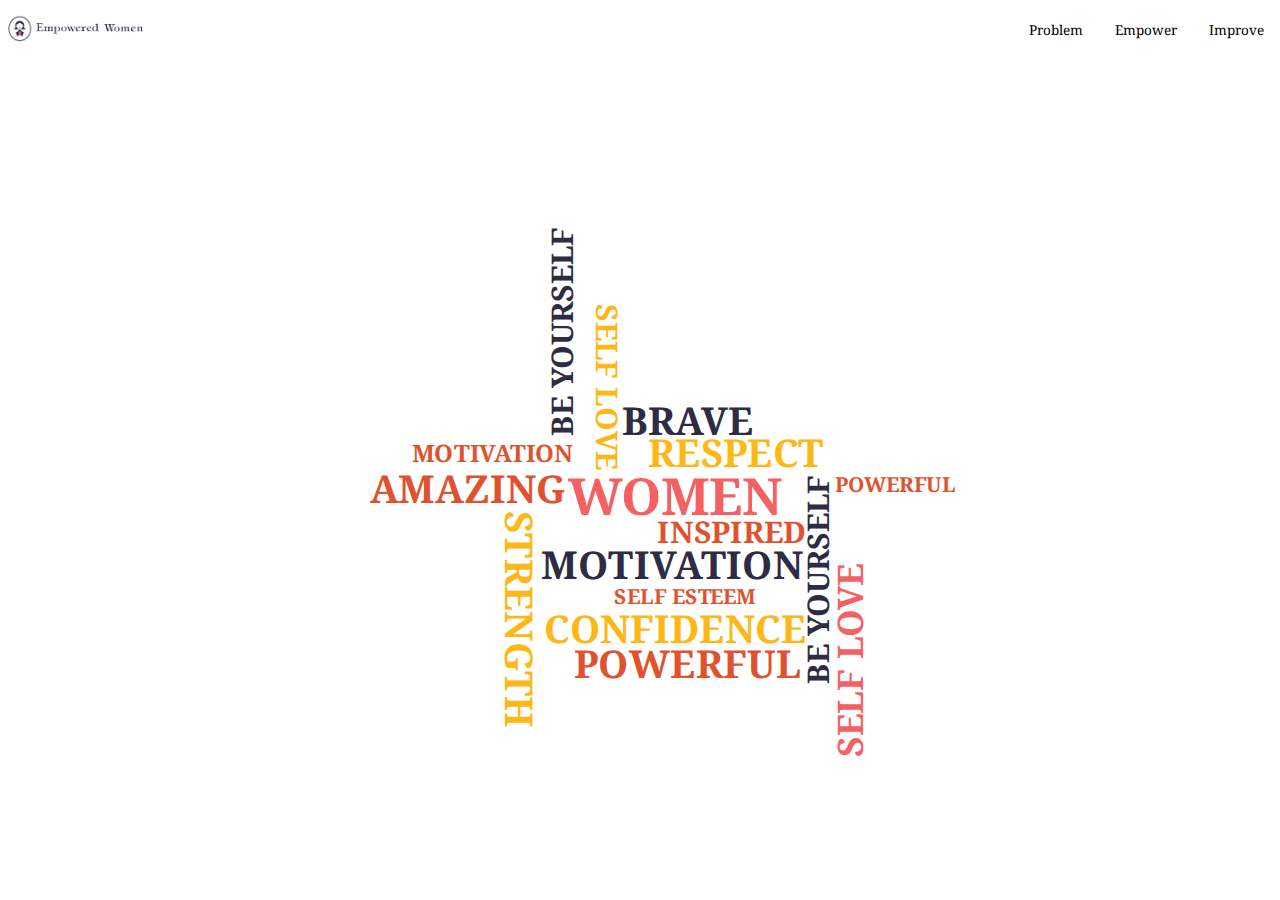
==== index.html @ b98307aa "Update btn Twt" ====
<!doctype html>
<html lang="en">

<head>
  <!-- Required meta tags -->
  <meta charset="utf-8">
  <meta name="viewport" content="width=device-width, initial-scale=1">

  <!-- Font -->
  <link rel="preconnect" href="https://fonts.googleapis.com">
  <link rel="preconnect" href="https://fonts.gstatic.com" crossorigin>
  <link href="https://fonts.googleapis.com/css2?family=Mitr&display=swap" rel="stylesheet">

  <!-- Link CSS -->
  <link rel="stylesheet" href="main-css/styles.css">

  <!-- Link Animate -->
  <link rel="stylesheet" href="https://cdnjs.cloudflare.com/ajax/libs/animate.css/4.1.1/animate.min.css">

  <!-- Link Font Awesome -->
  <link rel="stylesheet" href="path/to/font-awesome/css/font-awesome.min.css">
  <link rel="stylesheet" href="https://use.fontawesome.com/releases/v5.6.3/css/all.css" integrity="sha384-UHRtZLI+pbxtHCWp1t77Bi1L4ZtiqrqD80Kn4Z8NTSRyMA2Fd33n5dQ8lWUE00s/" crossorigin="anonymous">

  <!-- Icon -->
  <link rel="icon" href="/img/logo/logo.png">

  <!-- Tittle -->
  <title>Empower Women</title>
</head>
<body>
  <!--<div id="output">scrollTop: 0</div>-->
  <div id="scroller" class="scrollY">
    <header>
      <div id="header">
        <div class="logo">
          <a href="#!"><img src="img/logo/long-logo.png" style="width: 12vw; cursor: pointer;"></a>
        </div>
        <div class="menu">
          <a href="#!"><p>Problem</p></a>
          <a href="#!"><p>Empower</p></a>
          <a href="#!"><p>Improve</p></a>
        </div>
      </div>
    </header>
    <section class="home">
      <div class="fullscreen flex-center-parent">
        <div class="container flex-center-parent text-focus-in ">
          <h3 class="fade-in" id="INSPIRED">INSPIRED</h3>
          <h3 class="fade-in" id="SELFLOVE">SELF  LOVE</h3>
          <h2 class="fade-in" id="BRAVE">BRAVE</h2>
          <h2 class="fade-in" id="CONFIDENCE">CONFIDENCE</h2>
          <h2 class="fade-in" id="POWERFUL">POWERFUL</h2>
          <h2 class="fade-in" id="RESPECT">RESPECT</h2>
          <h1 class="fade-in" id="WOMEN">WOMEN</h1>
          <h2 class="fade-in"id="STRENGTH">STRENGTH</h2>
          <h2 class="fade-in"id="AMAZING">AMAZING</h2>
          <h3 class="fade-in" id="SELFESTEEM">SELF ESTEEM</h3>
          <h2 class="fade-in" id="MOTIVATION">MOTIVATION</h2>
          <h3 class="fade-in" id="BEYOURSELF">BE YOURSELF</h3>
          <h3  class="fade-in" id="MOTIVATION2">MOTIVATION</h3>
          <h3 class="fade-in" id="BEYOURSELF2">BE YOURSELF</h3>
          <h2 class="fade-in" id="POWERFUL2">POWERFUL</h2>
          <h3 class="fade-in" id="SELFLOVE2">SELF  LOVE</h3>
    
        </div>
      </div>

    </section>
    <section class="page-0">
      <div>
        <img src="img/logo/font.png" style="width: 40vh; margin: 0 0 0rem;">
        <div class="artwork" data-image="logo" style="width: 40vh; margin:2.5vh 0 0 0rem;"></div>
      </div>
      <p style="margin:2.5vh 0 0 0rem;"><code>Empowered woman</code> คือ ผู้หญิงที่สามารถยืนหยัดด้วยตัวเอง<br>
        ไม่เกรงกลัวต่ออะไร มั่นใจ และ<br>
        ขับเคลื่อนชีวิตของตัวเองด้วยเป้าหมาย<br>
        โดยที่ไม่ต้องมีคนมาบอกว่าต้องทำอะไร<br>
        <br>
        แต่ก่อนที่จะเป็น <code>Empowered woman</code> ได้<br>
        เราต้องเจอกับอะไรบ้าง
      </p>
    </section>
    <section class="page-1">
      <div class="artwork" data-image="page-1"></div>
    </section>
    <section class="page-2">
      เธอเคยเหนื่อยกับที่ทำงานบ้างไหม
      <div class="container flex-center-parent">
        <div id="paper1" class="paper paper-1">
          <img src="/img/paper gif/paper-01.png"    style="width: 10vw">
        </div>
        <div id="paper2" class="paper paper-2">
          <img src="/img/paper gif/paper-02.png"    style="width: 10vw">
        </div>
        <div id="paper3" class="paper paper-3">
          <img src="/img/paper gif/paper-03.png"    style="width: 10vw">
        </div>
        <div id="paper4" class="paper paper-4">
          <img src="/img/paper gif/paper-04.png"    style="width: 10vw">
        </div>
        <div id="paper5" class="paper paper-5">
          <img src="/img/paper gif/paper-05.png"    style="width: 10vw">
        </div>
        <div id="paper6" class="paper paper-6">
          <img src="/img/paper gif/paper-06.png"    style="width: 10vw">
        </div>
      </div>
    </section>
    <section class="page-3">
      เธอเคยเป็นผู้นำในที่ทำงานบ้างหรือเปล่า
      <div class="container flex-center-parent">
        <div id="paper7" class="paper paper-7">
          <img src="/img/paper gif/paper-07.png"    style="width: 10vw">
        </div>
        <div id="paper8" class="paper paper-8">
          <img src="/img/paper gif/paper-08.png"    style="width: 10vw">
        </div>
        <div id="paper9" class="paper paper-9">
          <img src="/img/paper gif/paper-09.png"    style="width: 10vw">
        </div>
        <div id="paper10" class="paper paper-10">
          <img src="/img/paper gif/paper-10.png"    style="width: 10vw">
        </div>
      </div>
    </section>
    <section class="page-4">
      <div class="artwork" data-image="page-4"></div>
    </section>
    <section class="page-5">
      ทำไมถึงมีผู้หญิงเพียงส่วนน้อยที่ได้เป็นหัวหน้างาน
    </section>
    <section class="page-6">
      ลองมาดูข้อมูลเหล่านี้สิ
    </section>
    <section class="page-7">
      <p>อัตราการมีส่วนร่วมในกำลังแรงงาน<br>ตั่งแต่ พ.ศ. 2559-2563</p>
      <div class="wrapper">
        <div class="chart-wrapper">
          <canvas id="chartBar" style="height: 50vh; width: 100vw; padding: 0 5vh"></canvas>
        </div>
      </div>
      <p class="description">
        เมื่อก่อนผู้หญิงไม่ค่อยมีพื้นที่ในการทำงานในองค์กรใหญ่ๆแต่ในปัจจุบันบริษัทต่างๆมองเห็นความสามารถ
        ในการทํางานของผู้หญิงมากขึ้นมีการส่งเสริมและให้โอกาสการทํางาน แต่เมื่อดูจากอัตราการจ้างงานแล้ว
        จะเห็นได้ว่าแนวโน้มยังคงไม่เปลี่ยนแปลงจากปีที่ผ่าน ๆ มาอีกทั้งผู้หญิงยังคงมีอัตราการจ้างงาน
        ที่ต่ำกว่าผู้ชายเหมือนเดิม
      </p>
      
    </section>
    <section class="page-8">
      <p>เปอร์เซนต์อาชีพการทำงานของสตรีไทยตั้งแต่ พ.ศ. 2559-2563</p>

      <div class="flexbox-1">
        <div class="flex-item">
          <div class="circle1"></div>
          <p>เพศชาย</p>
        </div>
        <div class="flex-item">
          <div class="circle2"></div>
          <p>เพศหญิง</p>
        </div>
      </div>
      <div class="flexbox-2">
        <div class="item-body">
          <div class="content">
            <img src="/img/page-8/wrench.png" class="content1">
            <img src="/img/page-8/screw.png" class="content2">
            <p style="text-align: center; font-size: 1.5vh;">ช่างฝีมือและผู้ปฏิบัติงานที่เกี่ยวข้อง</p>
          </div>
        </div>

        <div class="item-body">
          <div class="content">
            <img src="/img/page-8/shovel2.png" class="content1">
            <img src="/img/page-8/shovel.png" class="content2">
            <p style="text-align: center; font-size: 1.5vh;">ผู้ปฏิบัติงานที่มีฝีมือในด้านเกษตรและการประมง</p>
          </div>
        </div>

        <div class="item-body">
          <div class="content">
            <img src="/img/page-8/scales.png" class="scales">
            <p style="text-align: center; font-size: 1.5vh;">ผู้บัญญัติกฎหมาย ข้าราชการอาวุโส</p>
          </div>
        </div>

      </div>

      <p class="description">
        สำหรับอาชีพของผู้หญิงที่ทํางานปี 2563 พบว่า ส่วนใหญ่ประกอบอาชีพเกษตรกรรอง
        ลงมาเป็นพนักงานบริการและผู้จําหน่ายสินค้าในขณะที่อาชีพที่ผู้ชายทํามากกว่าผู้หญิง
        คือ ช่างฝีมือ ผู้ควบคุมเครื่องจักร ผู้บัญญัติกฎหมาย และข้าราชการ
      </p>


    </section>
    <section class="page-9">
      <p>เปอร์เซ็นค์ปัญหาการทำงานของสตรีที่ทำงาน ตั่งแต่ พ.ศ. 2559-2563</p>
      <div class="flex-page-9">
        <div class="wrapper">
          <div class="chart-wrapper">
            <canvas id="chartDoughnut"></canvas>
          </div>
        </div>
        <div>
          <div class="flex-row">
            <div class="flex-row-logo-page-9">
              <div class="flex-logo-page-9">
                <img src="/img/page-9/logo-1.png">
                <p>
                  ค่าตอบแทน<br>
                  <b>58.1%</b>
                </p>
              </div>
              <div class="flex-logo-page-9">
                <img src="/img/page-9/logo-2-2.png">
                <p>
                  งานขาดต่อเนื่อง<br>
                  <b>14.8%</b>
                </p>
              </div>
              <div class="flex-logo-page-9">
                <img src="/img/page-9/logo-3-2.png">
                <p>
                  งานหนัก<br>
                  <b>11.5%</b>
                </p>
              </div>
              <div class="flex-logo-page-9">
                <img src="/img/page-9/logo-4.png">
                <p>
                  ไม่มีสวัสดิการ<br>
                  <b>9%</b>
                </p>
              </div>
            </div>
            <div class="flex-row-logo-page-9">
              <div class="flex-logo-page-9">
                <img src="/img/page-9/logo-5.png">
                <p>
                  ทำงานไม่ตรงเวลา<br>
                  <b>2.8%</b>
                </p>
              </div>
              <div class="flex-logo-page-9">
                <img src="/img/page-9/logo-6.png">
                <p>
                  ไม่มีวันหยุด<br>
                  <b>1.4%</b>
                </p>
              </div>
              <div class="flex-logo-page-9">
                <img src="/img/page-9/logo-7.png">
                <p>
                  ชั่วโมงทำงาน<br>เยอะเกินไป<br>
                  <b>1.4%</b>
                </p>
              </div>
              <div class="flex-logo-page-9">
                <img src="/img/page-9/logo-8.png">
                <p>
                  ลาพักผ่อน<br>ไม่ได้<br>
                  <b>1%</b>
                </p>
              </div>
            </div>
          </div>
          <p class="description"><br>
            อีกทั้งผู้หญิงยังพบเจอปัญหาจากการทํางานเกี่ยวกับค่าจ้างงาน เช่น ค่าจ้างไม่เหมาะสม ได้รับค่าจ้างล่าช้า
            ได้รับค่าจ้างไม่เต็มจํานวนที่ตกลงกันไว้ ไม่ได้รับค่าจ้าง ไม่มีอํานาจต่อรอง ค่าจ้างหรือถูกโกงค่าจ้าง เป็นต้น
          </p>
        </div>
      </div>
    </section>

    <section class="page-10">
      <!--<p class="twitterheader">คำบ่นจากชาวทวิต</p>-->
    <div class="twitter-wrapper">
      <div class="twitter">
        <p><i class="fas fa-long-arrow-alt-left"></i>ทวีต</p>
        <div class="headline"><hr></div>
        <div class="profile">
          <div class="imgprofile" data-profile="1"></div>
          <div class="user">
            <p>Working woman 1</p>
            <p>@Working woman 1</p>
          </div>
        </div>
        <p class="status">
          ข่าวหลุดว่าเดือนหน้าใครมาทำงานสายโดนปรับเงิน....ร้านเปิด 09.00 กูมา 08.50
          เขาบอกกูมาสายแต่นึกย้อนไปร้านปิด19.30น.แต่บางครั้งติดลูกค้า ติดหัวหน้าติดเมาส์
          กับเพื่อนเลยเถิดไปจน21.00ทั้งที่ทุกคนรอกลับบ้านใครเป็นคนเอาเปรียบกันในที่ทำงาน
          แล้วใครควรได้เงินควรโดนหักเงิน
        </p>
      </div>
    </div>

    <div class="twitter-wrapper">
      <div class="twitter">
        <p><i class="fas fa-long-arrow-alt-left"></i>ทวีต</p>
        <div class="headline"><hr></div>
        <div class="profile">
          <div class="imgprofile" data-profile="2"></div>
          <div class="user">
            <p>Working woman 2</p>
            <p>@Working woman 2</p>
          </div>
        </div>
        <p class="status">
          ทำงานมา5ปีแล้ว ย้อนกลับไปวันแรกที่เพิ่งจบ ไม่มีปากมีเสียงในที่ทำงาน ยอมโดนเอาเปรียบ
          จนมาตอนนี้กลายเป็นคนไม่ยอมคน ไม่ยอผมโดนเอาเปรียบ โลกความจริงมันโหดร้ายจนต้องสู้ 
        </p>
        
        <button id="open1" class="open">
          อ่านรายละเอียดเพิ่มเติม <i class="fas fa-chevron-right"></i>
        </button>

        <div class="modal-container" id="modal_container1">
          <div class="modal">
            <button id="close1" class="close">
              X
            </button>
              <p>
                ปิตาธิปไตย หรือระบบชายเป็นใหญ่ซึ่งเพศชายเป็นผู้กุมอำนาจหลัก  ปรากฎและฝังรากลึกในสังคมไทย  <br>
                ไม่ว่าจะสถาบันครอบครัว สถาบันการศึกษา องค์กรทางสังคม กฏหมาย จนกลายเป็นสิ่งปกติ <br>
                และเป็นความเคยชินที่ เพศหญิงถูกเอาเปรียบและกดขี่ด้วยการใช้อำนาจ “ปิตาธิปไตย”<br>
              </p>
          </div>
        </div>

      </div>

      
    </div>
    </section>

    <section class="page-11">
      <div class="twitter-wrapper">
        <div class="twitter">
          <p><i class="fas fa-long-arrow-alt-left"></i>ทวีต</p>
          <div class="headline"><hr></div>
          <div class="profile">
            <div class="imgprofile" data-profile="3"></div>
            <div class="user">
              <p>Working woman 3</p>
              <p>@Working woman 3</p>
            </div>
          </div>
          <p class="status">
            พออยู่คนเดียว จะมีบางคืนทั้งเหนื่อยทั้งเหงาจนแทบไม่ไหว แต่พอมองไปที่ของในห้องที่ซื้อมาด้วยแรงของตัวเอง
            รวมไปถึงค่าเช่าที่จ่ายเอง คิดแบบนี้แล้วก็ภูมิใจ มีกำลังใจขึ้นเยอะเลย
          </p>
        </div>
      </div>

      <div class="twitter-wrapper">
        <div class="twitter">
          <p><i class="fas fa-long-arrow-alt-left"></i>ทวีต</p>
          <div class="headline"><hr></div>
          <div class="profile">
            <div class="imgprofile" data-profile="4"></div>
            <div class="user">
              <p>Working woman 4</p>
              <p>@Working woman 4</p>
            </div>
          </div>
          <p class="status">
            ส่วนตัวเป็นคนหน้าอกใหญ่ เวลาไปไหนก็มีคนแซวว่า คนสวยไปไหน ว่าไงจ๊ะน้องสาว 
            หรือมาจับเนื้อจับตัวเรา พอโมโหก็ทำเป็นขำ พูดเล่นๆ เราเสียความมั่นใจมากๆ 
            จนตอนนี้ต้องเดินตัวงอๆ ระแวงอยู่ตลอดเวลา เลิกสักทีเถอะแซวแบบนี้ไม่ได้ทำให้ผู้หญิงรู้สึกสวยหรือดีใจหรอกนะ🙄
          </p>
  
          <button id="open2" class="open">
            อ่านรายละเอียดเพิ่มเติม <i class="fas fa-chevron-right"></i>
          </button>
  
          <div class="modal-container" id="modal_container2">
            <div class="modal">
                <button id="close2" class="close">
                  X
                </button>
                <p>
                  Catcalling  การแซวในที่สาธารณะ หนึ่งในการคุกคามทางเพศด้วยวาจาหรือคำพูดที่มักพบเจอในชีวิตประจำวัน หรือการคุกคามทางเพศตามท้องถนน  <br>
                  (Street harassment) หากมองผิวเผินอาจมองว่าจริงจังไปหรือเปล่า ใครๆ ก็ทำกัน แต่คำพูดเหล่านี้สามารถส่งผลกระทบต่อสภาพจิตใจของผู้ตกเป็น<br>
                  เหยื่อจนต้องระแวงและอึดอัดใจ จึงเกิดการตั้งคำถามถึงความปลอดภัย และปัญหาที่เพศหญิงต้องพบเจอ<br>
                </p>
            </div>
          </div>
        </div>
      </div>

      
    </section>

    <section class="page-12">
      <div class="twitter-wrapper">
        <div class="twitter">
          <p><i class="fas fa-long-arrow-alt-left"></i>ทวีต</p>
          <div class="headline"><hr></div>
          <div class="profile">
            <div class="imgprofile" data-profile="5"></div>
            <div class="user">
              <p>Working woman 5</p>
              <p>@Working woman 5</p>
            </div>
          </div>
          <p class="status">
            ถึงจะไม่ได้เจอกับตนเอง แต่คนรอบข้างเราหลายๆ คนทั้งที่ทำงานหรือเพื่อนๆ ก็เคยเจอกับการคุกคามทางเพศ ส่วนเราถึงจะไม่เคยเจอ 
            ก็รับรู้ถึงปัญหาที่ไม่เคยแก้ไขและถูกเมินเฉยมาโดยตลอด เห้ออ เกิดเป็นผู้หญิงลำบากจริงๆ😢 #หอม #หอมๆนะ
          </p>
  
          <button id="open3" class="open">
            อ่านรายละเอียดเพิ่มเติม <i class="fas fa-chevron-right"></i>
          </button>

          <div class="modal-container" id="modal_container3">
            <div class="modal">
                <button id="close3" class="close">
                  X
                </button>
                <p>
                  Sexual harassment การคุกคามทางเพศ การกระทำที่มีเจตนาไม่ดี เพื่อหวังผลประโยชน์สำเร็จความใคร่ การร่วมรัก โดยไม่ได้รับความยินยอมจากอีก <br>
                  ฝ่าย ไม่ว่าจะทางวาจา ร่างกาย หรือท่าทาง สายตา การคุกคามทางเพศเป็นผลพวงจากระบบชายเป็นใหญ่ ทำให้เกิดการตั้งคำถาม หรือกล่าวโทษเหยื่อ เห็นผิด<br>
                  เป็นชอบ จนปัญหาเหล่านี้ถูกเพิกเฉย และมองว่าเป็นเรื่องปกติในสังคม นำไปสู่ปัญหาล่วงละเมิดทางเพศหรือรุนแรงกว่าเดิม<br>
                </p>
            </div>
          </div>
        </div>
      </div>

      <div class="twitter-wrapper">
        <div class="twitter">
          <p><i class="fas fa-long-arrow-alt-left"></i>ทวีต</p>
          <div class="headline"><hr></div>
          <div class="profile">
            <div class="imgprofile" data-profile="6"></div>
            <div class="user">
              <p>Working woman 6</p>
              <p>@Working woman 6</p>
            </div>
          </div>
          <p class="status">
            รู้มั้ยว่าเวลาเป็นประจำเดือน ต้องทนกับภาวะซึมๆ ทำอะไรก็ไม่สะดวก ไม่สบายเนื้อสบายตัว อ่อนเพลียง่าย ตบท้ายด้วยปวดท้องอีก ยิ่งถ้าต้องทำงานหนักๆ ไม่ต้องพูดถึง 
            แถมคนยังชอบเข้าใจผิดอีกว่าเป็นสิ่งที่เราสามารถควบคุมได้ ซึ่งจริงๆ มันไม่ได้ไง #freeperiod
          </p>
  
          <button id="open4" class="open">
            อ่านรายละเอียดเพิ่มเติม <i class="fas fa-chevron-right"></i>
          </button>
  
          <div class="modal-container" id="modal_container4">
            <div class="modal">
                <button id="close4" class="close">
                  X
                </button>
                <p>
                  สวัสดิการผ้าอนามัย การมีประจำเดือนเป็นเรื่องที่หลีกเลี่ยงไม่ได้ ผ้าอนามัยจึงเป็นผลิตภัณฑ์สำคัญในการใช้ชีวิตประจำวันที่มีความเกี่ยวโยงกับค่าครองชีพ <br>
                  รายได้ของเพศหญิง ผ้าอนามัยจัดเป็นอีกหนึ่งสิทธิอนามัยขั้นพื้นฐานที่ประชาชนต้องได้รับ รัฐบาลจึงควรเข้ามาแบ่งเบาภาระของผู้หญิง รับรู้ถึงปัญหาของสิทธิ<br>
                  อนามัยและสร้างสวัสดิการที่สามารถเอื้ออำนวยสุขลักษณะของเพศหญิง<br>
                </p>
            </div>
          </div>
        </div>
      </div>
    </section>
    <section class="page-13">
      <div class="twitter-wrapper">
        <div class="twitter">
          <p><i class="fas fa-long-arrow-alt-left"></i>ทวีต</p>
          <div class="headline"><hr></div>
          <div class="profile">
            <div class="imgprofile" data-profile="7"></div>
            <div class="user">
              <p>Working woman 7</p>
              <p>@Working woman 7</p>
            </div>
          </div>
          <p class="status">
            สิทธิสตรีถูกเข้าใจผิดมาตลอด  ถูกมองว่าเรากำลังเรียกร้องให้ผู้หญิงต้องเป็นใหญ่ จริงๆในสังคมปัจจุบันนี้ผู้หญิงนั้นไม่เคยเท่าเทียมผู้ชาย 
            ความเท่าเทียมที่ว่าคือ ทำไมผู้ชายทำได้แต่ผู้หญิงทำไม่ได้ ทำไมผู้ชายทำสิ่งนี้แล้วถูกมองว่าดี 🤷‍♀️
          </p>
  
          <button id="open5" class="open">
            อ่านรายละเอียดเพิ่มเติม <i class="fas fa-chevron-right"></i>
          </button>
  
          <div class="modal-container" id="modal_container5">
            <div class="modal">
                <button id="close5" class="close">
                  X
                </button>
                <p>
                  Women’s rights คือ สิทธิและการให้สิทธิแก่ผู้หญิงและเด็กหญิงในสังคมต่างๆ ในบางแห่งกฎหมาย ขนบธรรมเนียมประเพณีท้องถิ่น และพฤติกรรมมีส่วน<br>
                  ให้การสนับสนุนและสร้างสิทธิสตรี การต่อต้านการใช้สิทธิสตรีและเด็กหญิงและให้การยอมรับผู้ชายและเด็กผู้ชายมากกว่า<br>
                </p>
            </div>
          </div>
        </div>
      </div>

      <div class="twitter-wrapper">
        <div class="twitter">
          <p><i class="fas fa-long-arrow-alt-left"></i>ทวีต</p>
          <div class="headline"><hr></div>
          <div class="profile">
            <div class="imgprofile" data-profile="8"></div>
            <div class="user">
              <p>Working woman 8</p>
              <p>@Working woman 8</p>
            </div>
          </div>
          <p class="status">
            เลี้ยงลูกไม่ใช่เรื่องง่ายๆ ไม่ใช่แค่การเลี้ยงอย่างเดียว แต่มีทั้งเจ็บแผลคลอด รวมถึงต้องปั้มนมตลอด มันเหนื่อยมาก 
            อยากให้ผู้ชายรับรู้และช่วยเลี้ยงบ้างส่วนหนึ่งก็ยังดี #มนุษย์ออฟฟิศ #กฏหมายการลาคลอดไทย
          </p>
  
          <button id="open6" class="open">
            อ่านรายละเอียดเพิ่มเติม <i class="fas fa-chevron-right"></i>
          </button>
  
          <div class="modal-container" id="modal_container6">
            <div class="modal">
                <button id="close6" class="close">
                  X
                </button>
                <p>
                  สิทธิการลาคลอด เป็นการลาหยุดราชการของสตรีตั้งครรภ์ในช่วงก่อนคลอด วันคลอดและหลังคลอด โดยระบุไว้ว่า เพศหญิงมีสิทธิลาคลอดบุตรได้ <br>
                  90 วัน ในขณะที่เพศชายมีสิทธิลาไม่เกิน 15 วัน อีกทั้งสัญญาในบริษัทที่เพิกเฉยสิทธิการลาคลอด บางก็มองว่าหญิงตั้งครรภ์จะทำงานไม่ดีเท่าเดิม<br>
                  จนเป็นสาเหตุการเลิกจ้าง หน้าที่ของผู้หญิงจึงถูกจำกัดเพียงการเลี้ยงลูก การอยู่ดูแลบ้าน ครอบครัวจึงมีรายได้จากเงินเดือนของผู้ชายเพีงฝ่ายเดียว<br>
                  และมีรายจ่ายมากกว่ารายได้ สังคมจึงควรส่งเสริมสิทธิตั้งครรภ์ เพื่อคุณภาพชีวิตที่ดี การเพิ่มเงินเดือนทั้งผู้เป็นพ่อและแม่ ในช่วงหยุดลาคลอด
                </p>
            </div>
          </div>
        </div>
      </div>
    </section>

    <section class="page-14">
      คุณเองก็เป็นแบบนั้นได้นะ
    </section>

    <section class="page-15">
      ลองทำตามวิธีเหล่านี้ดูสิ ! 
    </section>

    <section class="page-16">
      <div class="carousel clearfix">
        <div class="carousel-view clearfix">

          <!--silder 1-->
          <div class="box">
            <div class="box-flex">
              <img src="img/page-16(how-to)/gif5/1.png">
              <p>
                <b>1.เพิ่มความนับถือตนเองของเธอ</b><br>
                ผู้หญิงที่ได้รับอำนาจจะยังคงให้อำนาจ
                แก่ผู้อื่น ดังนั้นจงสนับสนุนผู้หญิงที่
                อยู่รอบตัวคุณทำให้พวกเขารู้สึกพิเศษ
                และเข้มแข็งส่งเสริมให้เพื่อนของคุณ
                พูดออกมาและทำให้แน่ใจว่าพวกเขารู้
                คุณค่าของความคิดเห็นของพวกเขา
                เพื่อที่จะได้ไม่กลัวที่จะใช้เสียงของพวกเขา
              </p>
            </div>
          </div>
          <!--end silder-->

          <!--silder 2-->
          <div class="box">
            <div class="box-flex">
              <img src="img/page-16(how-to)/gif5/2.png">
              <p>
                <b>2.ต่อสู้กับการปฏิเสธ</b><br>
                ผู้หญิงมักเผชิญกับแง่ลบอยู่เสมอเนื่อง
                จากพวกเธอมักถูกมองว่ามีมาตรฐาน
                ความงามที่ไม่สมจริงซึ่งแสดงอยู่ใน
                นิตยสาร ทางทีวี และล่าสุดบน
                โซเชียลมีเดีย ยกระดับสตรีด้วยการต่อ
                ต้านความคิดเห็นเชิงลบ ทางออนไลน์
                ที่สำนักงาน ในโรงเรียน และทุกที่ที่คุณ
                ไป ต่อสู้กับการปฏิเสธโดยส่งเสริม
                การมองโลกในแง่ดี และความถูกต้อง
              </p>
            </div>
          </div>
          <!--end silder-->

          <!--silder 3-->
          <div class="box">
            <div class="box-flex">
              <img src="img/page-16(how-to)/gif5/3.png">
              <p>
                <b>3.เลือกที่จะเป็นนักรบ ไม่ใช่เหยื่อ</b><br>
                ผู้หญิงที่มีอำนาจไม่ใช่เหยื่อของใคร 
                การเปลี่ยนแปลงนี้เป็นเรื่องเกี่ยวกับการ
                นำพลังของคุณกลับคืนมาและเปลี่ยน
                ความคิดและกรอบความคิดของคุณจาก
                เหยื่อไปสู่นักล่าเหยื่อคือคนที่ทำอะไรไม่
                ถูกนักรบนั้นแข็งแกร่งและเป็นคนที่ลงมือ
                ทำการได้รับอำนาจนั้นเกี่ยวกับการควบคุม
                ชีวิตของคุณและแม้กระทั่งเมื่อคุณรู้สึกตก
                เป็นเหยื่อของใครบางคน
              </p>
            </div>
          </div>
          <!--end silder-->

          <!--silder 4-->
          <div class="box">
            <div class="box-flex">
              <img src="img/page-16(how-to)/gif5/4.png">
              <p>
                <b>4.หัดปฏิเสธ</b><br>
                จับมือกับการยืนหยัดเพื่อตัวคุณเองการ
                ปฏิเสธคนอื่นอาจทำให้คุณรู้สึกไม่สบาย
                ใจหรือผิดธรรมชาติหากคุณได้รับการ
                เลี้ยงดูจากทัศนคติแบบเหมารวมของ 
                คนที่ถูกใจอุดมคติแบบภรรยาแบบ 
                สเต็ปฟอร์ดของ“ผู้หญิง” การพูดว่า
                "ไม่" เป็นก้าวแรกในการยืนหยัดเพื่อ
                ตัวเอง และเป็นจุดเริ่มต้นที่ดี
              </p>
            </div>
          </div>
          <!--end silder-->

        </div>
      </div>
    </section>

    <section class="page-20">
      <div class="questionArea">
        <div class="question">...</div>
        <div class="options">
      
        </div>
      </div>
        <div class="scoreArea">
          <div class="scorePct" data-image=""></div>
          <a id="share" href="" download><div class="save">SAVE</div></a>
        </div>
      <footer>
        <div id="footer">
          ©2021 สถาบันเทคโนโลยีเจ้าคุณทหารลาดกระบัง
        </div>
      </footer>
    </section>
  </div>
  
  <!--slick Js-->
  <script src="main-js/jquery.js"></script>
  <script src="main-js/slick.min.js"></script>
  <script src="main-js/test.js"></script>
  

  <!-- Link Js -->
  <script src="main-js/function.js"></script>

  <script src="https://cdnjs.cloudflare.com/ajax/libs/Chart.js/3.5.1/chart.min.js"></script>
  <script src="piechart.js"></script>
  <script src="barchart.js"></script>
  <script src="button.js"></script>
  <script src="main-js/question.js"></script>

</body>

</html>
---- main-css/styles.css ----
@import url('https://fonts.googleapis.com/css2?family=Noto+Serif+Thai&display=swap');
@import url('https://fonts.googleapis.com/css2?family=Mitr&family=Noto+Serif+Thai&display=swap');
@import url('https://fonts.googleapis.com/css2?family=Noto+Serif:wght@400;700&display=swap');


:root {
	--h: 0;
	--scrollY: 0;
}

/** Reset / Basic styling */
* {
	box-sizing: border-box;
	margin: 0;
	padding: 0;
}

body {
  font-family: 'Noto Serif Thai', serif;
	color: #000000;
  background-color: #FFFFFF;
}

code {
  font-family: 'Mitr', sans-serif;
}

/** Header */
header {
	position: sticky;
	top: 0;
	font-size: 1.5vh;
  z-index: 1;
}

#header {
  height: 7vh;
}

header a {
  color: hsl(0, 0%, 0%);
  text-decoration-line: none;
}

#header {
	display: flex;  
  justify-content: space-between;
  align-items: center;
	background: #FFFFFF;
}

.menu {
  display: flex;
  flex-direction: row;
}

.menu p {
  margin: 0rem 1rem;
  font-size: 1.5vh;
}

.container {
  width: 100%;
  padding: 0rem 5rem;
}

#output {
  font-size:3em;
  position:fixed;
  top:0;
  left:0;
  background:#fffc;
  z-index: 3;
}

.paper {
  opacity: 0;
  transition: 5s;
}

footer {
  position: absolute;
  display: flex;
  align-items: center;
  justify-content: center;
  width: 100%;
  height: 7vh;
  bottom: 0;
	font-size: 1.5vh;
  padding: 1rem;
  background-color: #353349;
  color: #fff;
}

/** Section inner layout */
section {
	display: flex;
  align-items: center;
  justify-content: center;
  align-content: center;
  flex-direction: column;
  font-size: 5vh;
  padding: 7vh 5vh 0;
}

/** Full Page Scroll-Snapping HTML Sections */
.scrollY {
  height: 100vh;
	overflow-y: auto;
  overflow-x: hidden;
  scroll-snap-type: y mandatory;
}

.scrollY section {
  width: 100%;
	height: 100%;
	text-align: center;
	position: relative;
	scroll-snap-align: center;
}

/**  Chart and Data */
.chart-warpper{
  margin: 0 auto;
}

/** Artwork */
.artwork {
  width: 90vh;
  height: 100vw;
  background-repeat: no-repeat;
  background-position: center;
  background-size: contain;
}

.artwork[data-image="logo"] {
  height: 30vh;
  background-image: url("/img/logo/logo.png");
}

.artwork[data-image="page-1"] {
  background-image: url("/img/page-1/artwork.png");
}

.artwork[data-image="page-4"] {
  background-image: url("/img/page-4/artwork.gif");
}

/** Twitter */
.twitter-wrapper {
  display: flex;
  flex-direction: column;
  width: 45vw;
}

.twitter {
  width: 100%;
  display: flex;
  justify-content: center;
  align-items: flex-start;
  flex-direction: column;
  font-size: 18px;
  text-align: left;
}

.twitter .imgprofile {
  width: 7.5vh;
  height: 7.5vh;
  border-radius: 50%;
  background-repeat: no-repeat;
  background-position: center;
  background-size: cover;
}

.imgprofile[data-profile="1"] {
  background-image: url("/img/page-10/profile-1.jpg");
}

.imgprofile[data-profile="2"] {
  background-image: url("/img/page-10/profile-2.jpg");
}

.imgprofile[data-profile="3"] {
  background-image: url("/img/page-10/profile-3.jpg");
}

.imgprofile[data-profile="4"] {
  background-image: url("/img/page-10/profile-4.jfif");
}

.imgprofile[data-profile="5"] {
  background-image: url("/img/page-10/profile-5.jpg");
}

.imgprofile[data-profile="6"] {
  background-image: url("/img/page-10/profile-6.jpg");
}

.imgprofile[data-profile="7"] {
  background-image: url("/img/page-10/profile-7.jpg");
}

.imgprofile[data-profile="8"] {
  background-image: url("/img/page-10/profile-8.jpg");
}

.twitter i {
  color: #787E83;
  padding: 0 .5rem;
}

.twitter > p:nth-child(1) {
  color: #787E83;
  font-size: 2vh;
}

.twitter .profile {
  display: flex;
  align-items: center;
  flex-direction: row;
  padding: 1rem;
}

.twitter .user, .twitter .status {
  font-size: 1.5vh;
  padding: 0 1rem;
}

.twitter .user > p:nth-child(2) {
  color: #787E83;
}

.twitter .headline {
  width: 100%;
  border: 1px solid #26323B;
}

.twitter .headline > hr {
  border: 0px solid #26323B;
}

.twitterheader {
  font-size: 3vh;
}

/** Page */
.page-0 {
  font-size: 2.5vh;
  color: #2C2B42;
  background-color: #FFD269;
}

.page-7 p, .page-8 p, .page-9 p {
  font-size: 1.8vh;
  text-align: left;
}

.page-7 p:nth-child(1), .page-8 p:nth-child(1), .page-9 p:nth-child(1) {
  font-size: 3vh;
  text-align: center;
}

.flex-page-9 {
  display: flex;
  align-items: center;
  flex-direction: column;
}

.flex-row {
  display: flex;
  flex-direction: row;
  justify-content: center;
}

.flex-row-logo-page-9 {
  display: flex;
  flex-direction: row;
  justify-content: space-around;
  align-items: baseline;
}

.flex-logo-page-9 {
  display: flex;
  flex-direction: column;
  align-items: center;
  width: 10vh;
  margin: 1rem;
}

.flex-logo-page-9 p {
  text-align: center;
}

.page-7 .description, .page-8 .description, .page-9 .description {
  padding: 0 20vw;
}

.flex-logo-page-9 > img {
  width: 10vh;
  margin: 1rem 0rem;
}

.page-10 ,.page-11, .page-12, .page-13 {
  justify-content: space-around;;
  color: #FFFFFF;
  background-color: #16202A;
}



/** Popup */
.open {
  background-color: transparent;
  border: 0;
  color: #787E83;
  padding: 1rem;
  font-size: 1.6vh;
  cursor: pointer;
}

.open:hover {
  color: #787e83a4;
}

.open:hover i {
  color: #787e83a4;
}

.modal-container{
  display: flex;
  align-items: center;
  justify-content: center;
  position: fixed;
  pointer-events: none;
  opacity: 0;
  top: 0;
  left: 0;
  height: 100vh;
  width: 100vw;
  padding: 7vh 5vh 0;
  background-color: rgba(0, 0, 0, 0.911);
}

.modal-container.show {
  pointer-events: auto;
  opacity: 1;
}

.modal{
  display: flex;
  flex-direction: column;
  align-items: flex-end;
  background-color: #fff;
  color: #000;
  border-radius: 5px;
  box-shadow: 0 2px 4px rgb(0, 0, 0, 0.2);
  padding: 50px 50px;
  width: 600px;
  max-width: 100%;
  font-size: 1.5vh;
  
}

.close {
  color: #000;
  position: relative;
  margin-top: -4vh;
  margin-right: -1.7vw;
  background-color: transparent;
  border: 0;
  padding: 1rem;
  font-size: 1.6vh;
  cursor: pointer;
}

/** Cluster */
@import url('https://fonts.googleapis.com/css2?family=Noto+Serif:wght@400;700&display=swap');

/************************* cluster****************************/


.fullscreen{
  width: 100%;
  height: 100vh;
  
}
.flex-center-parent{
  display: flex;
  justify-content: center;
  align-items: center;
}
.container{
  font-size: 16px;
  font-family: 'Noto Serif', serif;
  color: blue;
  max-width: 1024px;
  min-width: 768px;
  padding: 0 3rem;
  width: 30%;
  height: 80%;
  transform: scale(1.6);


}
#WOMEN{
  position: absolute;
  transform: translate(22px,7px);
  color: hsl(359, 88%, 67%);
  animation: women 1s;
  

}
@keyframes women {
  0% {
    transform: translate(22px,50px);
  }
  100% {
    transform: translate(22px,7px);;
  }
}
#SELFLOVE{
  position: absolute;
  transform: rotate(90deg) translate(-60px,20px);
  color: hsl(42, 98%, 54%);
  animation: selflove 1s;
}
@keyframes selflove {
  0% {
    transform: rotate(90deg) translate(-40px,20px);
  }
  100% {
    transform: rotate(90deg) translate(-60px,20px);
  }
}
#SELFLOVE2{
  position: absolute;
  transform: rotate(-90deg) translate(-110px,130px);  
  font-size: 22px;
  color: hsl(359, 88%, 67%);
  animation-delay: 0.5s;
}
#INSPIRED{
  position: absolute;
  transform: translate(57px,30px);
  color: hsl(12, 74%, 53%);
  
}
#RESPECT{
  position: absolute;
  transform: translate(60px,-20px);
  color:  hsl(42, 98%, 54%);
  animation-delay: 0.5s;
}
#BRAVE{
  position: absolute;
  transform: translate(30px,-40px);
  color: hsl(245, 22%, 22%);
}
#STRENGTH{
  position: absolute;
  transform: rotate(90deg) translate(85px,75px);
  color: hsl(42, 98%, 54%);
  animation-delay: 1s;
}
#MOTIVATION{
  position: absolute;
  transform: translate(20px,50px);
  color: hsl(245, 22%, 22%);
  animation-delay: 0.5s;
  
}
#MOTIVATION2{
  position: absolute;
  transform: translate(-92px, -20px);
  font-size: 15px;
  color: hsl(12, 74%, 53%);
  animation-delay: 1s;
  
}
#BEYOURSELF{
  position: absolute;
  transform: rotate(-90deg) translate(-60px,110px);
  color: hsl(245, 22%, 22%);
  animation-delay: 1.1s;
  
}
#BEYOURSELF2{
  position: absolute;
  transform: rotate(-90deg) translate(95px,-50px);
  color: hsl(245, 22%, 22%);
  animation-delay: 1.1s;

}
#CONFIDENCE{
  position: absolute;
  transform: translate(22px,90px);
  color: hsl(42, 98%, 54%);
  animation: confidence 1s;

  
}
@keyframes confidence {
  0% {
    transform: translate(22px,220px);
  }
  100% {
    transform: translate(22px,90px);
  }
}
#POWERFUL{
  position: absolute;
  transform: translate(160px);
  font-size: 13px;
  color: hsl(12, 74%, 53%);
  animation-delay: 1s;
  
}
#POWERFUL2{
  position: absolute;
  transform: translate(30px,112px);
  color: hsl(12, 74%, 53%);
  animation-delay: 1s;
 
  
}
#SELFESTEEM{
  position: absolute;
  transform: translate(28px,70px);
  font-size: 13px;
  color: hsl(12, 74%, 53%);
  animation-delay: 1.1s;
  
}
#AMAZING{
  position: absolute;
  transform: translate(-108px,3px);
  color: hsl(12, 74%, 53%);
  
}

/************************* cluster****************************/
/************************* animation****************************/
@keyframes fade-in {
  0% {
    opacity: 0;
  }
  100% {
    opacity: 1;
  }
}
.fade-in {
	animation: fade-in 1.2s cubic-bezier(0.390, 0.575, 0.565, 1.000) both;
}

/************************* animation****************************/
.page-20 {
  padding: 7vh 5vh;
}

.page-20 .question {
  font-size: 2.7vh;
  margin: 2rem 0rem;
}

.page-20 .quiz {
  display: flex;
  flex-direction: column;
}

.questionArea,
.scoreArea {
  display: none;
}

.questionArea {
  max-width: 600px;
  width: 100%;
  padding: 0 15px;
}

.option {
  display: flex;
  align-items: center;
  height: 10vh;
  margin: 1rem 0rem;
  padding: 0rem 2rem;
  background-color: #fff;
  color: #000;
  border: 1px solid #000;
  border-radius: 70px;
  font-family: 'Noto Serif Thai', serif;
  text-align: left;
  font-size: 1.5vh;
  box-shadow: 5px 5px 5px rgba(0, 0, 0, 0.1);
  cursor: pointer;
}

.save {
  display: flex;
  align-items: center;
  height: 5vh;
  padding: 0rem 2rem;
  background-color: #fff;
  color: #000;
  border: 1px solid #000;
  border-radius: 70px;
  font-family: 'Mitr', sans-serif;
  font-size: 2vh;
  box-shadow: 5px 5px 5px rgba(0, 0, 0, 0.1);
  cursor: pointer;
}

.scoreArea a {
  text-decoration: none;
}

.page-20 span {
  margin-left: 5px;
  margin-right: 10px;
  color: #F56363;
  font-size: 2vh;
  font-weight: bold;
}

.scoreArea {
  display: flex;
  align-items: center;
  justify-content: center;
  flex-direction: column;
}

.prizeImage {
  width: auto;
  height: 100px;
  margin-bottom: 10px;
}

.scoreText1 {
  color: #F56868;
  font-size: 5vh;
  font-weight: bold;
  text-align: left;
}

.scorePct {
  width: 90vw;
  height: 70vh;
  background-repeat: no-repeat;
  background-position: center;
  background-size: contain;
  z-index: -1;
  top: 0;
  left: 0;
}

.scorePct[data-image="share1"] {
  background-image: url("/img/page-20/share-1.png");
}

.scorePct[data-image="share2"] {
  background-image: url("/img/page-20/share-2.png");
}

.scorePct[data-image="share3"] {
  background-image: url("/img/page-20/share-3.png");
}

.scoreText2 {
  font-size: 1rem;
  text-align: left;
  color: #000;
  margin-bottom: 10px;
}

.scoreArea button {
  border: 0;
  border-radius: 6px;
  background-color: rgba(0, 0, 0, 0.5);
  color: #ccc;
  padding: 10px 80px;
  margin-top: 20px;
  cursor: pointer;
}

.scoreArea button:hover {
    background-color: rgba(0, 0, 0, 0.4);
}

/************************* flexbox ***************************/
.flexbox-1 {
  display: flex;
  box-sizing: border-box;
  flex-direction: row;
  align-items: center;
  justify-content: center;
}

.flexbox-2{
  display: flex;
  box-sizing: border-box;
  flex-direction: row;
  justify-content: center;
  flex-wrap: wrap;
  align-items: flex-end;
  margin-block-end: 1rem;
}

.flex-item{
  display: flex;
  justify-content: center;
  align-items: center;
  flex-direction: row;
  grid-column-gap: 10px;
  grid-template-columns: auto auto;
  justify-content: center;
  padding: 10px;
  font-size: 1rem;
}

.circle1 {
  background-color: #1f374d;
  width: 3vh;
  height: 3vh;
  border-radius: 50%;
}

.circle2 {
  background-color: #f2311f;
  width: 3vh;
  height: 3vh;
  border-radius: 50%;
}

.content {
  background: transparent;
  font-size: 1rem;
}

.content1 {
  height: 30vw;
}

.content2 {
  height: 25vw;
}

.scales {
  height: 30vw;
}
/************************ flexbox ******************************/
/************************* slick *****************************/
.clearfix:before, .clearfix:after {
  content: "";
  display: table;
}

.clearfix:after{
  clear: both;
}

.carousel {
  width: 50%;
  overflow: hidden;
  z-index: 0;
}

.carousel .box{
  float: left;
  width:  33%;
}

.carousel .box-flex {
  display: flex;
  align-items: center;
  justify-content: center;
  flex-direction: row;
}

.carousel .box-flex p {
  font-size: 2vh;
  text-align: left;
}

.carousel .box-flex img{
  width: 30vh;
}

.slick-prev {
  background: url(../img/tool/left-arrow.png);
  background-repeat: no-repeat;
  background-position: center;
  background-size: contain;
  width: 4vw;
  height: 4vh;
  position: absolute;
  top: 50%;
  display: block;
  padding: 0;
  cursor: pointer;
  color: transparent;
  border: none;
  outline: none;
  z-index: 100;
}

.slick-next {
  background: url(../img/tool/right-arrow.png);
  background-repeat: no-repeat;
  background-position: center;
  background-size: contain;
  width: 4vw;
  height: 4vh;
  position: absolute;
  top: 50%;
  display: block;
  padding: 0;
  cursor: pointer;
  color: transparent;
  border: none;
  outline: none;
  z-index: 100;
}

.slick-prev {
  left: 20vh;
}
.slick-next {
  right: 20vh;
}

@media only screen and (max-width: 1180px) { 
  .carousel{
    width: 90%;
  }
  
  .carousel .box-flex {
    flex-direction: column;
  }
  
  .container{
    transform: scale(0.8);
    margin: 0;
    padding: 0;
  }

  .carousel .box-flex p {
    font-size: 1.5vh;
    text-align: left;
  }

  .slick-prev {
    left: 5vh;
  }
  .slick-next {
    right: 5vh;
  }

  .flex-row {
    flex-direction: column;
  }

  .flex-logo-page-9 {
    margin: 0;
  }

  .flex-logo-page-9 > img {
    width: 5vh;
    margin: .5rem 0rem;
  }

  .flex-logo-page-9 p {
    text-align: center;
  }
  
  .page-7 p, .page-8 p{
    font-size: 1.5vh;
    text-align: left;
  }

  .page-7 .description, .page-8 .description, .page-9 .description{
    font-size: 1.5vh;
    padding: 0;
  }

  .twitter-wrapper {
    width: 80vw;
  }
}
/************************* slick *****************************/

/************************* paper ***************************/
.paper-1{
  transform: translate(12vw, -60vh);
  background-repeat: no-repeat;
  background-position: center;
  background-size: cover;
  position: absolute;
}
.paper-2{
  transform: translate(17vw, -45vh);
  background-repeat: no-repeat;
  background-position: center;
  background-size: cover;
  position: absolute;
}
.paper-3{
  transform: translate(20vw, -25vh);
  background-repeat: no-repeat;
  background-position: center;
  background-size: cover;
  position: absolute;
}
.paper-4{
  transform: translate(0vw, -5vh);
  background-repeat: no-repeat;
  background-position: center;
  background-size: cover;
  position: absolute;
}
.paper-5{
  transform: translate(-15vw, 10vh);
  background-repeat: no-repeat;
  background-position: center;
  background-size: cover;
  position: absolute;
}
.paper-6{
  transform: translate(-27vw, 25vh);
  background-repeat: no-repeat;
  background-position: center;
  background-size: cover;
  position: absolute;
}
.paper-7{
  transform: translate(-25vw, -20vh);
  background-repeat: no-repeat;
  background-position: center;
  background-size: cover;
  position: absolute;
}
.paper-8{
  transform: translate(-15vw, 0vh);
  background-repeat: no-repeat;
  background-position: center;
  background-size: cover;
  position: absolute;
}
.paper-9{
  transform: translate(0vw, 20vh);
  background-repeat: no-repeat;
  background-position: center;
  background-size: cover;
  position: absolute;
}
.paper-10{
  transform: translate(10vw, 50vh);
  background-repeat: no-repeat;
  background-position: center;
  background-size: cover;
  position: absolute;
}
.flex-center-parent{
  display: flex;
  justify-content: center;
  align-items: center;
}
.container{
  max-width: 1024px;
  padding: 0 3rem;
  width: 30%;
  height: 80%;
}
/************************* paper ***************************/
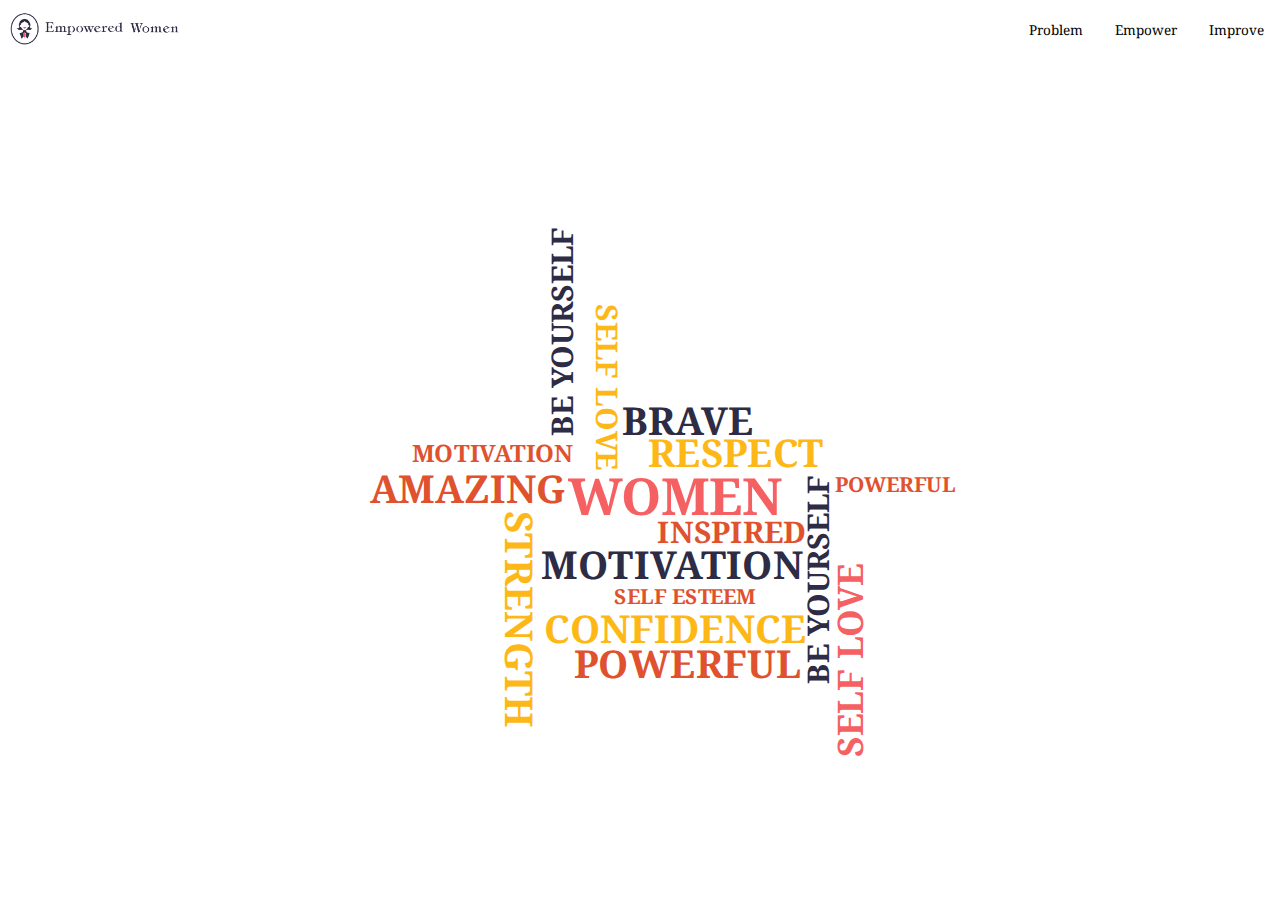
==== commit 16fded7c: "Link" ====
--- a/index.html
+++ b/index.html
@@ -33,16 +33,16 @@
     <header>
       <div id="header">
         <div class="logo">
-          <a href="#!"><img src="img/logo/long-logo.png" style="width: 12vw; cursor: pointer;"></a>
+          <a href="#home"><img src="img/logo/long-logo.png" style="cursor: pointer;"></a>
         </div>
         <div class="menu">
-          <a href="#!"><p>Problem</p></a>
+          <a href="#page7"><p>Problem</p></a>
           <a href="#!"><p>Empower</p></a>
-          <a href="#!"><p>Improve</p></a>
+          <a href="#page16"><p>Improve</p></a>
         </div>
       </div>
     </header>
-    <section class="home">
+    <section id="home" class="home">
       <div class="fullscreen flex-center-parent">
         <div class="container flex-center-parent text-focus-in ">
           <h3 class="fade-in" id="INSPIRED">INSPIRED</h3>
@@ -132,8 +132,18 @@
     <section class="page-6">
       ลองมาดูข้อมูลเหล่านี้สิ
     </section>
-    <section class="page-7">
+    <section id="page7" class="page-7">
       <p>อัตราการมีส่วนร่วมในกำลังแรงงาน<br>ตั่งแต่ พ.ศ. 2559-2563</p>
+      <div class="flexbox-1">
+        <div class="flex-item">
+          <div class="male"></div>
+          <p>เพศชาย</p>
+        </div>
+        <div class="flex-item">
+          <div class="female"></div>
+          <p>เพศหญิง</p>
+        </div>
+      </div>
       <div class="wrapper">
         <div class="chart-wrapper">
           <canvas id="chartBar" style="height: 50vh; width: 100vw; padding: 0 5vh"></canvas>
@@ -165,7 +175,7 @@
           <div class="content">
             <img src="/img/page-8/wrench.png" class="content1">
             <img src="/img/page-8/screw.png" class="content2">
-            <p style="text-align: center; font-size: 1.5vh;">ช่างฝีมือและผู้ปฏิบัติงานที่เกี่ยวข้อง</p>
+            <p style="text-align: center; font-size: 1.5vh; opacity: .7;">ช่างฝีมือและผู้ปฏิบัติงานที่เกี่ยวข้อง</p>
           </div>
         </div>
 
@@ -173,14 +183,14 @@
           <div class="content">
             <img src="/img/page-8/shovel2.png" class="content1">
             <img src="/img/page-8/shovel.png" class="content2">
-            <p style="text-align: center; font-size: 1.5vh;">ผู้ปฏิบัติงานที่มีฝีมือในด้านเกษตรและการประมง</p>
+            <p style="text-align: center; font-size: 1.5vh; opacity: .7;">ผู้ปฏิบัติงานที่มีฝีมือในด้านเกษตรและการประมง</p>
           </div>
         </div>
 
         <div class="item-body">
           <div class="content">
             <img src="/img/page-8/scales.png" class="scales">
-            <p style="text-align: center; font-size: 1.5vh;">ผู้บัญญัติกฎหมาย ข้าราชการอาวุโส</p>
+            <p style="text-align: center; font-size: 1.5vh; opacity: .7;">ผู้บัญญัติกฎหมาย ข้าราชการอาวุโส</p>
           </div>
         </div>
 
@@ -543,7 +553,7 @@
       ลองทำตามวิธีเหล่านี้ดูสิ ! 
     </section>
 
-    <section class="page-16">
+    <section id="page16" class="page-16">
       <div class="carousel clearfix">
         <div class="carousel-view clearfix">
 
--- a/main-css/styles.css
+++ b/main-css/styles.css
@@ -47,6 +47,10 @@
   justify-content: space-between;
   align-items: center;
 	background: #FFFFFF;
+}
+
+.logo img {
+  width: 15vw;
 }
 
 .menu {
@@ -99,6 +103,7 @@
   justify-content: center;
   align-content: center;
   flex-direction: column;
+  
   font-size: 5vh;
   padding: 7vh 5vh 0;
 }
@@ -109,6 +114,7 @@
 	overflow-y: auto;
   overflow-x: hidden;
   scroll-snap-type: y mandatory;
+  scroll-behavior: smooth;
 }
 
 .scrollY section {
@@ -371,6 +377,10 @@
   padding: 1rem;
   font-size: 1.6vh;
   cursor: pointer;
+}
+
+.close:hover {
+  color: #787E83;
 }
 
 /** Cluster */
@@ -731,6 +741,26 @@
   border-radius: 50%;
 }
 
+.male {
+  width: 5vh;
+  height: 5vh;
+  border-radius: 50%;
+  background-image: url("/img/gender/male.png");
+  background-repeat: no-repeat;
+  background-position: center;
+  background-size: contain;
+}
+
+.female {
+  width: 5vh;
+  height: 5vh;
+  border-radius: 50%;
+  background-image: url("/img/gender/female.png");
+  background-repeat: no-repeat;
+  background-position: center;
+  background-size: contain;
+}
+
 .content {
   background: transparent;
   font-size: 1rem;
@@ -783,6 +813,7 @@
 
 .carousel .box-flex img{
   width: 30vh;
+  margin: 5vh;
 }
 
 .slick-prev {
@@ -822,10 +853,10 @@
 }
 
 .slick-prev {
-  left: 20vh;
+  left: 30vh;
 }
 .slick-next {
-  right: 20vh;
+  right: 30vh;
 }
 
 @media only screen and (max-width: 1180px) { 
@@ -884,6 +915,10 @@
 
   .twitter-wrapper {
     width: 80vw;
+  }
+
+  .logo img {
+    width: 15vh;
   }
 }
 /************************* slick *****************************/
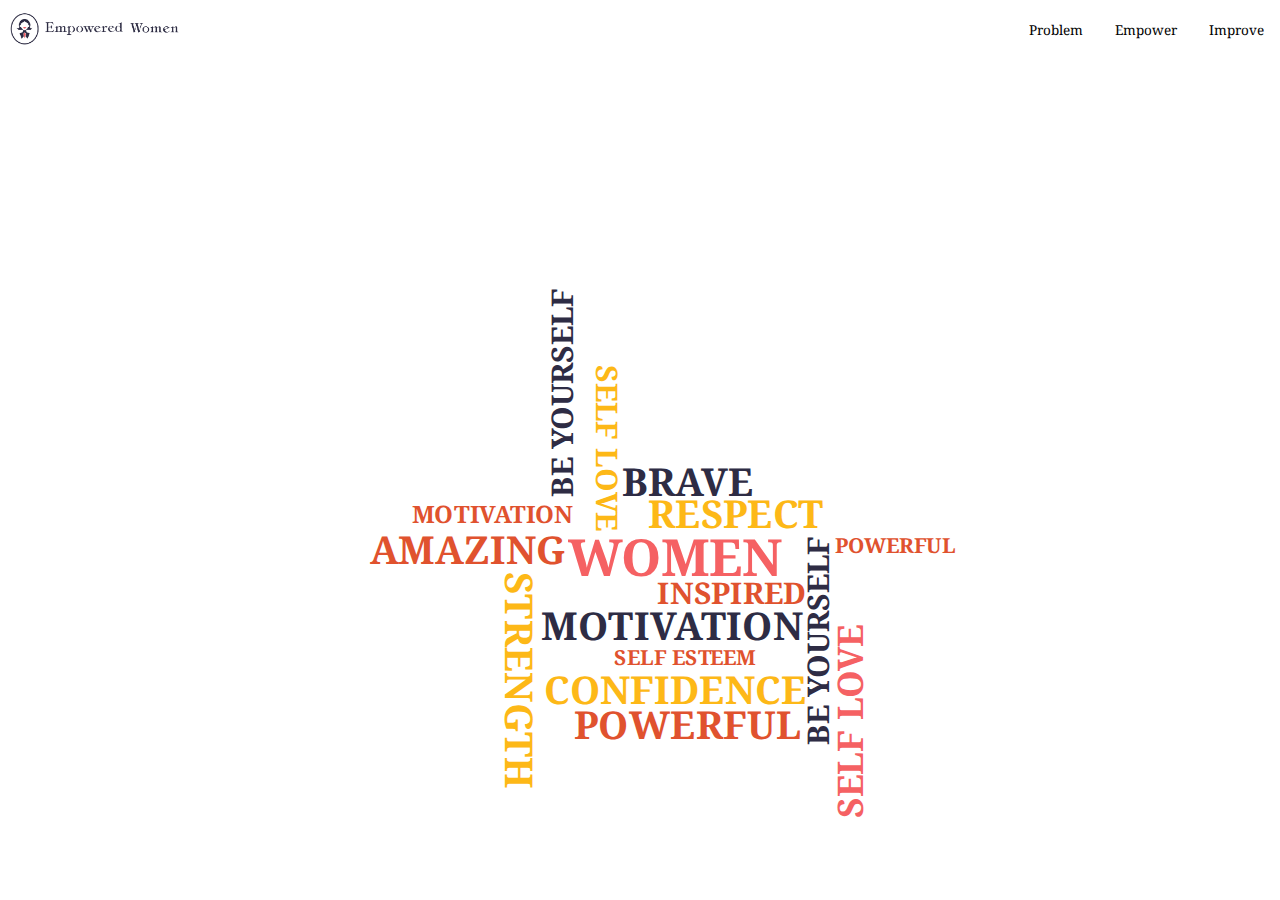
==== commit 67c0bf0a: "Play again" ====
--- a/index.html
+++ b/index.html
@@ -647,7 +647,10 @@
       </div>
         <div class="scoreArea">
           <div class="scorePct" data-image=""></div>
-          <a id="share" href="" download><div class="save">SAVE</div></a>
+          <div class="bnt-flex">
+            <div id="reset" class="reset">เล่นอีกครั้ง</div>
+            <a id="share" href="" download><div class="save">SAVE</div></a>
+          </div>
         </div>
       <footer>
         <div id="footer">
--- a/main-css/styles.css
+++ b/main-css/styles.css
@@ -77,11 +77,6 @@
   z-index: 3;
 }
 
-.paper {
-  opacity: 0;
-  transition: 5s;
-}
-
 footer {
   position: absolute;
   display: flex;
@@ -113,7 +108,7 @@
   height: 100vh;
 	overflow-y: auto;
   overflow-x: hidden;
-  scroll-snap-type: y mandatory;
+  /*scroll-snap-type: y mandatory;*/
   scroll-behavior: smooth;
 }
 
@@ -311,8 +306,6 @@
   color: #FFFFFF;
   background-color: #16202A;
 }
-
-
 
 /** Popup */
 .open {
@@ -605,7 +598,20 @@
   cursor: pointer;
 }
 
-.save {
+.option:hover {
+  background-color: #F56363;
+  color: #fff;
+}
+
+.option:hover span {
+  color: #fff;
+}
+
+.bnt-flex {
+  display: flex;
+}
+
+.reset {
   display: flex;
   align-items: center;
   height: 5vh;
@@ -618,6 +624,34 @@
   font-size: 2vh;
   box-shadow: 5px 5px 5px rgba(0, 0, 0, 0.1);
   cursor: pointer;
+  margin: 1rem;
+}
+
+.save {
+  display: flex;
+  align-items: center;
+  height: 5vh;
+  padding: 0rem 2rem;
+  background-color: #fff;
+  color: #000;
+  border: 1px solid #000;
+  border-radius: 70px;
+  font-family: 'Mitr', sans-serif;
+  font-size: 2vh;
+  box-shadow: 5px 5px 5px rgba(0, 0, 0, 0.1);
+  cursor: pointer;
+  margin: 1rem;
+}
+
+.reset:hover {
+  background-color: #F56363;
+  color: #fff;
+}
+
+
+.save:hover {
+  background-color: #F56363;
+  color: #fff;
 }
 
 .scoreArea a {
@@ -924,6 +958,11 @@
 /************************* slick *****************************/
 
 /************************* paper ***************************/
+.paper {
+  opacity: 0;
+  transition: 3s;
+}
+
 .paper-1{
   transform: translate(12vw, -60vh);
   background-repeat: no-repeat;
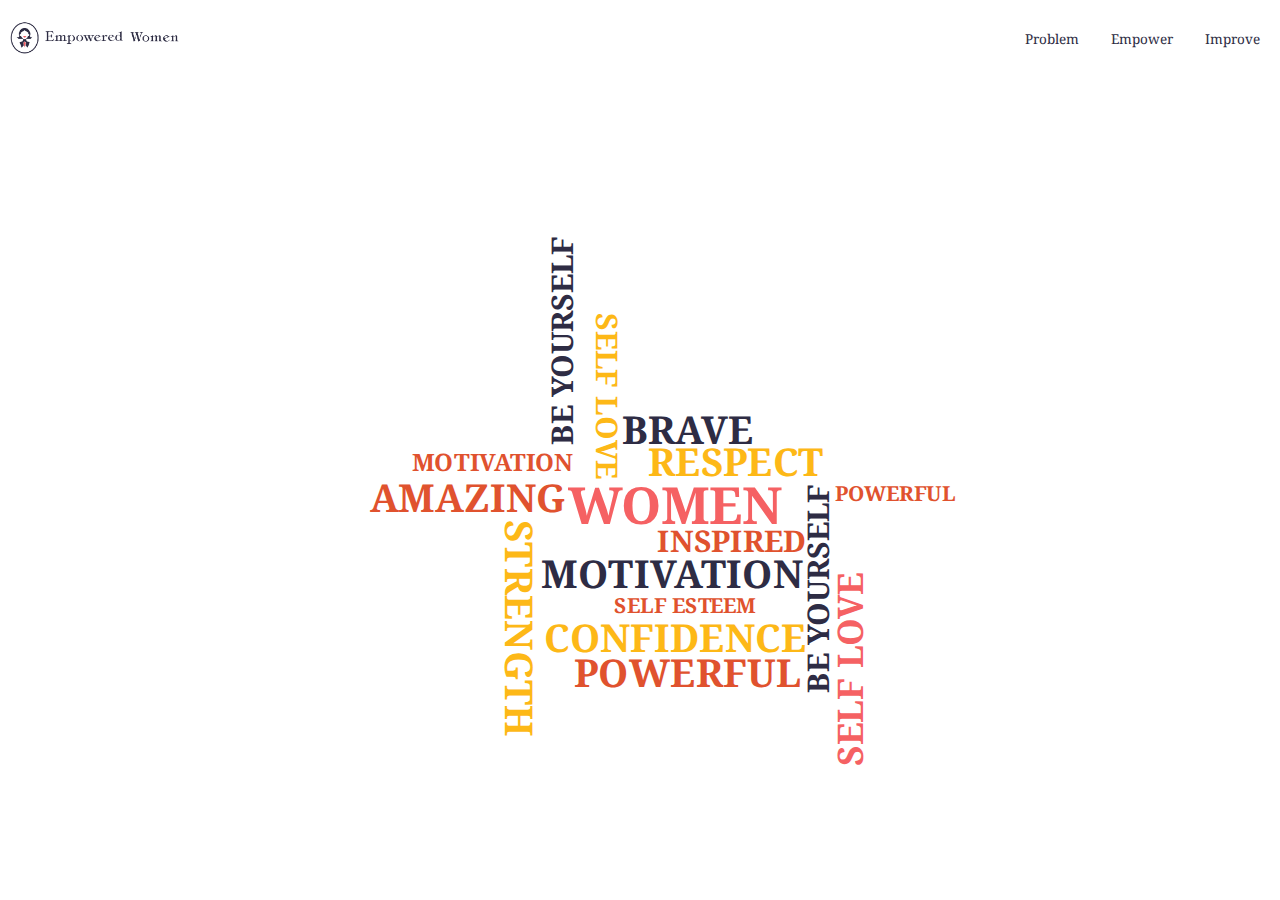
==== commit 5705e579: "Merge branch 'pretest' into boat-quiz" ====
--- a/index.html
+++ b/index.html
@@ -13,6 +13,9 @@
 
   <!-- Link CSS -->
   <link rel="stylesheet" href="main-css/styles.css">
+  <link rel='stylesheet' href='https://cdn.jsdelivr.net/jquery.slick/1.6.0/slick.css'>
+  <link rel='stylesheet' href='https://cdn.jsdelivr.net/jquery.slick/1.6.0/slick-theme.css'>
+  <link rel="stylesheet" href="/main-css/game.css">
 
   <!-- Link Animate -->
   <link rel="stylesheet" href="https://cdnjs.cloudflare.com/ajax/libs/animate.css/4.1.1/animate.min.css">
@@ -87,22 +90,22 @@
       เธอเคยเหนื่อยกับที่ทำงานบ้างไหม
       <div class="container flex-center-parent">
         <div id="paper1" class="paper paper-1">
-          <img src="/img/paper gif/paper-01.png"    style="width: 10vw">
+          <img src="/img/paper gif/paper-01.png"    style="width: 200px">
         </div>
         <div id="paper2" class="paper paper-2">
-          <img src="/img/paper gif/paper-02.png"    style="width: 10vw">
+          <img src="/img/paper gif/paper-02.png"    style="width: 200px">
         </div>
         <div id="paper3" class="paper paper-3">
-          <img src="/img/paper gif/paper-03.png"    style="width: 10vw">
+          <img src="/img/paper gif/paper-03.png"    style="width: 200px">
         </div>
         <div id="paper4" class="paper paper-4">
-          <img src="/img/paper gif/paper-04.png"    style="width: 10vw">
+          <img src="/img/paper gif/paper-04.png"    style="width: 200px">
         </div>
         <div id="paper5" class="paper paper-5">
-          <img src="/img/paper gif/paper-05.png"    style="width: 10vw">
+          <img src="/img/paper gif/paper-05.png"    style="width: 200px">
         </div>
         <div id="paper6" class="paper paper-6">
-          <img src="/img/paper gif/paper-06.png"    style="width: 10vw">
+          <img src="/img/paper gif/paper-06.png"    style="width: 200px">
         </div>
       </div>
     </section>
@@ -110,16 +113,16 @@
       เธอเคยเป็นผู้นำในที่ทำงานบ้างหรือเปล่า
       <div class="container flex-center-parent">
         <div id="paper7" class="paper paper-7">
-          <img src="/img/paper gif/paper-07.png"    style="width: 10vw">
+          <img src="/img/paper gif/paper-07.png"    style="width: 200px">
         </div>
         <div id="paper8" class="paper paper-8">
-          <img src="/img/paper gif/paper-08.png"    style="width: 10vw">
+          <img src="/img/paper gif/paper-08.png"    style="width: 200px">
         </div>
         <div id="paper9" class="paper paper-9">
-          <img src="/img/paper gif/paper-09.png"    style="width: 10vw">
+          <img src="/img/paper gif/paper-09.png"    style="width: 200px">
         </div>
         <div id="paper10" class="paper paper-10">
-          <img src="/img/paper gif/paper-10.png"    style="width: 10vw">
+          <img src="/img/paper gif/paper-10.png"    style="width: 200px">
         </div>
       </div>
     </section>
@@ -133,7 +136,7 @@
       ลองมาดูข้อมูลเหล่านี้สิ
     </section>
     <section id="page7" class="page-7">
-      <p>อัตราการมีส่วนร่วมในกำลังแรงงาน<br>ตั่งแต่ พ.ศ. 2559-2563</p>
+      <p>อัตราการมีส่วนร่วมในกำลังแรงงาน<br>ตั้งแต่ พ.ศ. 2559-2563</p>
       <div class="flexbox-1">
         <div class="flex-item">
           <div class="male"></div>
@@ -158,7 +161,7 @@
       
     </section>
     <section class="page-8">
-      <p>เปอร์เซนต์อาชีพการทำงานของสตรีไทยตั้งแต่ พ.ศ. 2559-2563</p>
+      <p>เปอร์เซ็นต์อาชีพการทำงานของสตรีไทยตั้งแต่ พ.ศ. 2559-2563</p>
 
       <div class="flexbox-1">
         <div class="flex-item">
@@ -174,22 +177,23 @@
         <div class="item-body">
           <div class="content">
             <img src="/img/page-8/wrench.png" class="content1">
-            <img src="/img/page-8/screw.png" class="content2">
+            <img src="/img/page-8/screw2.png" class="content2">
             <p style="text-align: center; font-size: 1.5vh; opacity: .7;">ช่างฝีมือและผู้ปฏิบัติงานที่เกี่ยวข้อง</p>
           </div>
         </div>
 
         <div class="item-body">
           <div class="content">
-            <img src="/img/page-8/shovel2.png" class="content1">
-            <img src="/img/page-8/shovel.png" class="content2">
+            <img src="/img/page-8/shovel22.png" class="content1">
+            <img src="/img/page-8/shovel11.png" class="content2">
             <p style="text-align: center; font-size: 1.5vh; opacity: .7;">ผู้ปฏิบัติงานที่มีฝีมือในด้านเกษตรและการประมง</p>
           </div>
         </div>
 
         <div class="item-body">
           <div class="content">
-            <img src="/img/page-8/scales.png" class="scales">
+            <img src="/img/page-8/scales1.png" class="scales">
+            <img src="/img/page-8/scales2.png" class="scales">
             <p style="text-align: center; font-size: 1.5vh; opacity: .7;">ผู้บัญญัติกฎหมาย ข้าราชการอาวุโส</p>
           </div>
         </div>
@@ -205,7 +209,7 @@
 
     </section>
     <section class="page-9">
-      <p>เปอร์เซ็นค์ปัญหาการทำงานของสตรีที่ทำงาน ตั่งแต่ พ.ศ. 2559-2563</p>
+      <p>เปอร์เซ็นต์ปัญหาการทำงานของสตรีที่ทำงาน ตั้งแต่ พ.ศ. 2559-2563</p>
       <div class="flex-page-9">
         <div class="wrapper">
           <div class="chart-wrapper">
@@ -287,7 +291,7 @@
       <!--<p class="twitterheader">คำบ่นจากชาวทวิต</p>-->
     <div class="twitter-wrapper">
       <div class="twitter">
-        <p><i class="fas fa-long-arrow-alt-left"></i>ทวีต</p>
+        <p><i class="fas fa-long-arrow-alt-left"></i>ความคิดเห็นจากชาวทวิต</p>
         <div class="headline"><hr></div>
         <div class="profile">
           <div class="imgprofile" data-profile="1"></div>
@@ -307,7 +311,7 @@
 
     <div class="twitter-wrapper">
       <div class="twitter">
-        <p><i class="fas fa-long-arrow-alt-left"></i>ทวีต</p>
+        <p><i class="fas fa-long-arrow-alt-left"></i>ความคิดเห็นจากชาวทวิต</p>
         <div class="headline"><hr></div>
         <div class="profile">
           <div class="imgprofile" data-profile="2"></div>
@@ -347,7 +351,7 @@
     <section class="page-11">
       <div class="twitter-wrapper">
         <div class="twitter">
-          <p><i class="fas fa-long-arrow-alt-left"></i>ทวีต</p>
+          <p><i class="fas fa-long-arrow-alt-left"></i>ความคิดเห็นจากชาวทวิต</p>
           <div class="headline"><hr></div>
           <div class="profile">
             <div class="imgprofile" data-profile="3"></div>
@@ -365,7 +369,7 @@
 
       <div class="twitter-wrapper">
         <div class="twitter">
-          <p><i class="fas fa-long-arrow-alt-left"></i>ทวีต</p>
+          <p><i class="fas fa-long-arrow-alt-left"></i>ความคิดเห็นจากชาวทวิต</p>
           <div class="headline"><hr></div>
           <div class="profile">
             <div class="imgprofile" data-profile="4"></div>
@@ -390,9 +394,9 @@
                   X
                 </button>
                 <p>
-                  Catcalling  การแซวในที่สาธารณะ หนึ่งในการคุกคามทางเพศด้วยวาจาหรือคำพูดที่มักพบเจอในชีวิตประจำวัน หรือการคุกคามทางเพศตามท้องถนน  <br>
-                  (Street harassment) หากมองผิวเผินอาจมองว่าจริงจังไปหรือเปล่า ใครๆ ก็ทำกัน แต่คำพูดเหล่านี้สามารถส่งผลกระทบต่อสภาพจิตใจของผู้ตกเป็น<br>
-                  เหยื่อจนต้องระแวงและอึดอัดใจ จึงเกิดการตั้งคำถามถึงความปลอดภัย และปัญหาที่เพศหญิงต้องพบเจอ<br>
+                  Catcalling  การแซวในที่สาธารณะ หนึ่งในการคุกคามทางเพศด้วยวาจาหรือคำพูดที่มักพบเจอในชีวิตประจำวัน หรือการคุกคามทางเพศตามท้องถนน
+                  (Street harassment) หากมองผิวเผินอาจมองว่าจริงจังไปหรือเปล่า ใครๆ ก็ทำกัน แต่คำพูดเหล่านี้สามารถส่งผลกระทบต่อสภาพจิตใจของผู้ตกเป็น
+                  เหยื่อจนต้องระแวงและอึดอัดใจ จึงเกิดการตั้งคำถามถึงความปลอดภัย และปัญหาที่เพศหญิงต้องพบเจอ
                 </p>
             </div>
           </div>
@@ -405,7 +409,7 @@
     <section class="page-12">
       <div class="twitter-wrapper">
         <div class="twitter">
-          <p><i class="fas fa-long-arrow-alt-left"></i>ทวีต</p>
+          <p><i class="fas fa-long-arrow-alt-left"></i>ความคิดเห็นจากชาวทวิต</p>
           <div class="headline"><hr></div>
           <div class="profile">
             <div class="imgprofile" data-profile="5"></div>
@@ -428,10 +432,10 @@
                 <button id="close3" class="close">
                   X
                 </button>
-                <p>
-                  Sexual harassment การคุกคามทางเพศ การกระทำที่มีเจตนาไม่ดี เพื่อหวังผลประโยชน์สำเร็จความใคร่ การร่วมรัก โดยไม่ได้รับความยินยอมจากอีก <br>
-                  ฝ่าย ไม่ว่าจะทางวาจา ร่างกาย หรือท่าทาง สายตา การคุกคามทางเพศเป็นผลพวงจากระบบชายเป็นใหญ่ ทำให้เกิดการตั้งคำถาม หรือกล่าวโทษเหยื่อ เห็นผิด<br>
-                  เป็นชอบ จนปัญหาเหล่านี้ถูกเพิกเฉย และมองว่าเป็นเรื่องปกติในสังคม นำไปสู่ปัญหาล่วงละเมิดทางเพศหรือรุนแรงกว่าเดิม<br>
+                <p class="status">
+                  Sexual harassment การคุกคามทางเพศ การกระทำที่มีเจตนาไม่ดี เพื่อหวังผลประโยชน์สำเร็จความใคร่ การร่วมรัก โดยไม่ได้รับความยินยอมจากอีก
+                  ฝ่าย ไม่ว่าจะทางวาจา ร่างกาย หรือท่าทาง สายตา การคุกคามทางเพศเป็นผลพวงจากระบบชายเป็นใหญ่ ทำให้เกิดการตั้งคำถาม หรือกล่าวโทษเหยื่อ เห็นผิด
+                  เป็นชอบ จนปัญหาเหล่านี้ถูกเพิกเฉย และมองว่าเป็นเรื่องปกติในสังคม นำไปสู่ปัญหาล่วงละเมิดทางเพศหรือรุนแรงกว่าเดิม
                 </p>
             </div>
           </div>
@@ -440,7 +444,7 @@
 
       <div class="twitter-wrapper">
         <div class="twitter">
-          <p><i class="fas fa-long-arrow-alt-left"></i>ทวีต</p>
+          <p><i class="fas fa-long-arrow-alt-left"></i>ความคิดเห็นจากชาวทวิต</p>
           <div class="headline"><hr></div>
           <div class="profile">
             <div class="imgprofile" data-profile="6"></div>
@@ -463,10 +467,10 @@
                 <button id="close4" class="close">
                   X
                 </button>
-                <p>
-                  สวัสดิการผ้าอนามัย การมีประจำเดือนเป็นเรื่องที่หลีกเลี่ยงไม่ได้ ผ้าอนามัยจึงเป็นผลิตภัณฑ์สำคัญในการใช้ชีวิตประจำวันที่มีความเกี่ยวโยงกับค่าครองชีพ <br>
-                  รายได้ของเพศหญิง ผ้าอนามัยจัดเป็นอีกหนึ่งสิทธิอนามัยขั้นพื้นฐานที่ประชาชนต้องได้รับ รัฐบาลจึงควรเข้ามาแบ่งเบาภาระของผู้หญิง รับรู้ถึงปัญหาของสิทธิ<br>
-                  อนามัยและสร้างสวัสดิการที่สามารถเอื้ออำนวยสุขลักษณะของเพศหญิง<br>
+                <p class="status">
+                  สวัสดิการผ้าอนามัย การมีประจำเดือนเป็นเรื่องที่หลีกเลี่ยงไม่ได้ ผ้าอนามัยจึงเป็นผลิตภัณฑ์สำคัญในการใช้ชีวิตประจำวันที่มีความเกี่ยวโยงกับค่าครองชีพ
+                  รายได้ของเพศหญิง ผ้าอนามัยจัดเป็นอีกหนึ่งสิทธิอนามัยขั้นพื้นฐานที่ประชาชนต้องได้รับ รัฐบาลจึงควรเข้ามาแบ่งเบาภาระของผู้หญิง รับรู้ถึงปัญหาของสิทธิ
+                  อนามัยและสร้างสวัสดิการที่สามารถเอื้ออำนวยสุขลักษณะของเพศหญิง
                 </p>
             </div>
           </div>
@@ -476,7 +480,7 @@
     <section class="page-13">
       <div class="twitter-wrapper">
         <div class="twitter">
-          <p><i class="fas fa-long-arrow-alt-left"></i>ทวีต</p>
+          <p><i class="fas fa-long-arrow-alt-left"></i>ความคิดเห็นจากชาวทวิต</p>
           <div class="headline"><hr></div>
           <div class="profile">
             <div class="imgprofile" data-profile="7"></div>
@@ -499,9 +503,9 @@
                 <button id="close5" class="close">
                   X
                 </button>
-                <p>
-                  Women’s rights คือ สิทธิและการให้สิทธิแก่ผู้หญิงและเด็กหญิงในสังคมต่างๆ ในบางแห่งกฎหมาย ขนบธรรมเนียมประเพณีท้องถิ่น และพฤติกรรมมีส่วน<br>
-                  ให้การสนับสนุนและสร้างสิทธิสตรี การต่อต้านการใช้สิทธิสตรีและเด็กหญิงและให้การยอมรับผู้ชายและเด็กผู้ชายมากกว่า<br>
+                <p class="status">
+                  Women’s rights คือ สิทธิและการให้สิทธิแก่ผู้หญิงและเด็กหญิงในสังคมต่างๆ ในบางแห่งกฎหมาย ขนบธรรมเนียมประเพณีท้องถิ่น และพฤติกรรมมีส่วน
+                  ให้การสนับสนุนและสร้างสิทธิสตรี การต่อต้านการใช้สิทธิสตรีและเด็กหญิงและให้การยอมรับผู้ชายและเด็กผู้ชายมากกว่า
                 </p>
             </div>
           </div>
@@ -510,7 +514,7 @@
 
       <div class="twitter-wrapper">
         <div class="twitter">
-          <p><i class="fas fa-long-arrow-alt-left"></i>ทวีต</p>
+          <p><i class="fas fa-long-arrow-alt-left"></i>ความคิดเห็นจากชาวทวิต</p>
           <div class="headline"><hr></div>
           <div class="profile">
             <div class="imgprofile" data-profile="8"></div>
@@ -533,10 +537,10 @@
                 <button id="close6" class="close">
                   X
                 </button>
-                <p>
-                  สิทธิการลาคลอด เป็นการลาหยุดราชการของสตรีตั้งครรภ์ในช่วงก่อนคลอด วันคลอดและหลังคลอด โดยระบุไว้ว่า เพศหญิงมีสิทธิลาคลอดบุตรได้ <br>
-                  90 วัน ในขณะที่เพศชายมีสิทธิลาไม่เกิน 15 วัน อีกทั้งสัญญาในบริษัทที่เพิกเฉยสิทธิการลาคลอด บางก็มองว่าหญิงตั้งครรภ์จะทำงานไม่ดีเท่าเดิม<br>
-                  จนเป็นสาเหตุการเลิกจ้าง หน้าที่ของผู้หญิงจึงถูกจำกัดเพียงการเลี้ยงลูก การอยู่ดูแลบ้าน ครอบครัวจึงมีรายได้จากเงินเดือนของผู้ชายเพีงฝ่ายเดียว<br>
+                <p class="status">
+                  สิทธิการลาคลอด เป็นการลาหยุดราชการของสตรีตั้งครรภ์ในช่วงก่อนคลอด วันคลอดและหลังคลอด โดยระบุไว้ว่า เพศหญิงมีสิทธิลาคลอดบุตรได้ 
+                  90 วัน ในขณะที่เพศชายมีสิทธิลาไม่เกิน 15 วัน อีกทั้งสัญญาในบริษัทที่เพิกเฉยสิทธิการลาคลอด บางก็มองว่าหญิงตั้งครรภ์จะทำงานไม่ดีเท่าเดิม
+                  จนเป็นสาเหตุการเลิกจ้าง หน้าที่ของผู้หญิงจึงถูกจำกัดเพียงการเลี้ยงลูก การอยู่ดูแลบ้าน ครอบครัวจึงมีรายได้จากเงินเดือนของผู้ชายเพีงฝ่ายเดียว
                   และมีรายจ่ายมากกว่ารายได้ สังคมจึงควรส่งเสริมสิทธิตั้งครรภ์ เพื่อคุณภาพชีวิตที่ดี การเพิ่มเงินเดือนทั้งผู้เป็นพ่อและแม่ ในช่วงหยุดลาคลอด
                 </p>
             </div>
@@ -544,6 +548,246 @@
         </div>
       </div>
     </section>
+    <section class="page-game">
+      <div class="slide-container">
+
+        <div class="wrapper">
+          <div class="clash-card barbarian">
+            <div id="question">คุณคิดว่าผู้หญิงในรูปทำอาชีพอะไร</div>
+            <div class="clash-card__image clash-card__image--0">
+              <img src="https://cdn.discordapp.com/attachments/881913497003372584/889571056350810112/Malala-01.png">
+              <div class="bgimg--1">
+                <img id = "img1_1_1"
+                  src="https://cdn.discordapp.com/attachments/882178823444131900/894678050925596682/Untitled_Artwork-1.png" style="opacity: 0;">
+                <img id = "img1_1_2"
+                  src="https://cdn.discordapp.com/attachments/882178823444131900/894678051072393296/Untitled_Artwork-2.png" style="opacity: 0;">
+                <img id = "img1_1_3"
+                  src="https://cdn.discordapp.com/attachments/882178823444131900/894678050967552021/Untitled_Artwork-3.png" style="opacity: 0;">
+              </div>
+              <div class="bgimg--2">
+                <img id = "img1_2_1"
+                  src="https://cdn.discordapp.com/attachments/882178823444131900/894677326414106724/Untitled_Artwork-2.png" style="opacity: 0;">
+                <img id = "img1_2_2"
+                  src="https://cdn.discordapp.com/attachments/882178823444131900/894677326573477998/Untitled_Artwork-1.png"style=" opacity: 0;">
+                <img id = "img1_2_3"
+                  src="https://cdn.discordapp.com/attachments/882178823444131900/894677384509395024/Untitled_Artwork.png" style="opacity: 0;">
+
+              </div>
+            </div>
+            <div id="answer-button">
+              <div class="wrapperbtn" id = "pop1">
+                <button class="btn" id="wrong1" onclick="wrongClick(this.id, 'popup-1')"> นักพูด </button>
+                <button class="btn" id="wrong2" onclick="wrongClick(this.id, 'popup-1')"> นักการเมือง</button>
+                <button class="btn" id="wrong3" onclick="wrongClick(this.id, 'popup-1')"> นักพูด</button>
+                <button class="btn" id="correct1" onclick="correctClick0(this.id, 'popup-1' , 'img1_1_1', 'img1_1_2', 'img1_1_3', 'img1_2_1', 'img1_2_2', 'img1_2_3','pop1')"> นักสิทธิมนุษยชน </button>
+              </div>
+
+            </div>
+
+
+          </div> <!-- end clash-card barbarian-->
+        </div> <!-- end wrapper -->
+
+        <div class="wrapper">
+          <div class="clash-card">
+            <div id="question">คุณคิดว่าผู้หญิงในรูปทำอาชีพอะไร</div>
+            <div class="clash-card__image clash-card__image--1">
+              <img src="https://cdn.discordapp.com/attachments/881913497003372584/889571099539566653/Malala-02.png" />
+              <div class="bgimg--3">
+                <img id = "img2_1_1"
+                  src="https://cdn.discordapp.com/attachments/882178823444131900/894674953528549386/Untitled_Artwork-1.png" style="opacity: 0;">
+                <img id = "img2_1_2"
+                  src="https://cdn.discordapp.com/attachments/882178823444131900/894674953184632924/Untitled_Artwork-2.png" style="opacity: 0;">
+                <img id = "img2_1_3"
+                  src="https://cdn.discordapp.com/attachments/882178823444131900/894674954791051284/Untitled_Artwork-3.png" style="opacity: 0;">
+              </div>
+              <div class="bgimg--4">
+                <img id = "img2_2_1"
+                  src="https://cdn.discordapp.com/attachments/882178823444131900/894673660999266375/Untitled_Artwork.png" style="opacity: 0;">
+                <img id = "img2_2_2"
+                  src="https://cdn.discordapp.com/attachments/882178823444131900/894673532276052088/Untitled_Artwork.png" style="opacity: 0;">
+                <img id = "img2_2_3"
+                  src="https://cdn.discordapp.com/attachments/882178823444131900/894673430182510592/Untitled_Artwork.png" style="opacity: 0;">
+                <img id = "img2_2_4"
+                  src="https://cdn.discordapp.com/attachments/882178823444131900/894672424182882374/Untitled_Artwork.png" style="opacity: 0;">
+              </div>
+            </div>
+
+
+            <div id="answer-button">
+              <div class="wrapperbtn">
+                <button class="btn" id="correct2" onclick="wrongClick(this.id, 'popup-1')"> นักสิทธิมนุษยชน </button>
+                <button class="btn" id="wrong4" onclick="wrongClick(this.id, 'popup-1')"> นักร้อง</button>
+                <button class="btn" id="wrong5" onclick="wrongClick(this.id, 'popup-1')"> นักแสดง</button>
+                <button class="btn" id="wrong6" onclick="correctClick1(this.id, 'popup-1', 'img2_1_1', 'img2_1_2', 'img2_1_3', 'img2_2_1', 'img2_2_2', 'img2_2_3', 'img2_2_4')"> พิธีกรรายการ </button>
+              </div>
+
+            </div>
+          </div> <!-- end clash-card archer-->
+        </div> <!-- end wrapper -->
+
+        <div class="wrapper">
+          <div class="clash-card">
+            <div id="question">คุณคิดว่าผู้หญิงในรูปทำอาชีพอะไร</div>
+            <div class="clash-card__image clash-card__image--2">
+              <img
+                src="https://cdn.discordapp.com/attachments/881913497003372584/889748848539467796/Untitled-11-01.png"  >
+                <div class="bgimg--5">
+                  <img id = "img3_1_1"
+                    src="https://cdn.discordapp.com/attachments/882178823444131900/894781338224300072/Untitled_Artwork-1.png" style="opacity: 0;" >
+                  <img id = "img3_1_2"
+                    src="https://cdn.discordapp.com/attachments/882178823444131900/894781338870247425/Untitled_Artwork-2.png" style="opacity: 0;">
+                  <img id = "img3_1_3"
+                    src="https://cdn.discordapp.com/attachments/882178823444131900/894781338480164904/Untitled_Artwork-3.png"style="opacity: 0;">
+                  <img id = "img3_1_4"
+                    src="https://cdn.discordapp.com/attachments/882178823444131900/894781338673098782/Untitled_Artwork-4.png" style="opacity: 0;">
+                </div>
+                <div class="bgimg--6">
+                  <img id = "img3_2_1"
+                    src="https://cdn.discordapp.com/attachments/882178823444131900/912404883964051466/Untitled_Artwork.png" style="opacity: 0;">
+                  <img id = "img3_2_2"
+                    src="https://cdn.discordapp.com/attachments/882178823444131900/912404968894496848/Untitled_Artwork.png" style="opacity: 0;">
+                  <img id = "img3_2_3"
+                    src="https://cdn.discordapp.com/attachments/882178823444131900/912405037119049758/Untitled_Artwork.png" style="opacity: 0;">
+                </div>
+            </div>
+
+            <div id="answer-button">
+              <div class="wrapperbtn">
+                <button class="btn" id="wrong7" onclick="wrongClick(this.id, 'popup-1')"> นักสิทธิมนุษยชน </button>
+                <button class="btn" id="wrong8" onclick="correctClick2(this.id, 'popup-1' , 'img3_1_1', 'img3_1_2', 'img3_1_3', 'img3_1_4', 'img3_2_1', 'img3_2_2', 'img3_2_3')"> นักการเมือง </button>
+                <button class="btn" id="correct3" onclick="wrongClick(this.id, 'popup-1')"> นักพูด</button>
+                <button class="btn" id="wrong9" onclick="wrongClick(this.id, 'popup-1')"> นักดนตรี</button>
+              </div>
+
+            </div>
+
+          </div> <!-- end clash-card giant-->
+        </div> <!-- end wrapper -->
+
+        <div class="wrapper">
+          <div class="clash-card">
+            <div id="question">คุณคิดว่าผู้หญิงในรูปทำอาชีพอะไร</div>
+            <div class="clash-card__image clash-card__image--3">
+              <img src="https://cdn.discordapp.com/attachments/881913497003372584/889762150204178462/Tammy-01.png" />
+              <div class="bgimg--7">
+                <img id = "img4_1_1"
+                  src="https://cdn.discordapp.com/attachments/882179053921120286/912407090155380746/FE5072CE-7B5C-4A0E-9F79-339E85C49AF6.png"  style="opacity: 0;" >
+                <img id = "img4_1_2"
+                  src="https://cdn.discordapp.com/attachments/882179053921120286/912407090352508989/54A6E243-7458-4BAC-AF04-B6BAF685BCC6.png"  style="opacity: 0;" >
+                <img id = "img4_1_3"
+                  src="https://cdn.discordapp.com/attachments/882179053921120286/912407090667077662/B02EEF48-9A49-4845-9B59-A457E22D5C5B.png"  style="opacity: 0;" >
+                <img id = "img4_1_4"
+                  src="https://cdn.discordapp.com/attachments/882179053921120286/912407090889383966/EDA64E78-A9B1-4379-B5BE-ECDA68C7E810.png"  style="opacity: 0;" >
+              </div>
+              <div class="bgimg--8">
+                <img id = "img4_2_1"
+                  src="https://cdn.discordapp.com/attachments/882179053921120286/912406540995149914/B2361B62-737D-4394-B10A-490B8DD7085F.png"  style="opacity: 0;" >
+                <img id = "img4_2_2"
+                  src="https://cdn.discordapp.com/attachments/882179053921120286/912406541267787816/E0985620-1CA0-405A-B536-F6A034E11CE7.png"  style="opacity: 0;" >
+              </div>
+              
+            </div>
+
+            <div id="answer-button">
+              <div class="wrapperbtn">
+                <button class="btn" id="wrong10" onclick="correctClick3(this.id, 'popup-1' , 'img4_1_1', 'img4_1_2', 'img4_1_3', 'img4_1_4', 'img4_2_1', 'img4_2_2')"> ทหารในกองทัพ</button>
+                <button class="btn" id="wrong11" onclick="wrongClick(this.id, 'popup-1')"> ผู้ว่าการรัฐ</button>
+                <button class="btn" id="correct4" onclick="wrongClick(this.id, 'popup-1')">นักสิทธิมนุษยชน </button>
+                <button class="btn" id="wrong12" onclick="wrongClick(this.id, 'popup-1')"> นักการเมือง</button>
+              </div>
+
+            </div>
+
+          </div> <!-- end clash-card giant-->
+        </div> <!-- end wrapper -->
+
+        <div class="wrapper">
+          <div class="clash-card">
+            <div id="question">คุณคิดว่าผู้หญิงในรูปทำอาชีพอะไร</div>
+            <div class="clash-card__image clash-card__image--4">
+              <img id 
+                src="https://cdn.discordapp.com/attachments/881913497003372584/891709492918620240/f97d432d1ba6807d.png" />
+                <div class="bgimg--9">
+                <img id = "img5_1_1"
+                  src="https://cdn.discordapp.com/attachments/882179053921120286/912419599448961054/1.png"  style="opacity: 0;">
+                <img id = "img5_1_2"
+                  src="https://cdn.discordapp.com/attachments/882179053921120286/912419599746748476/2.png"  style="opacity: 0;">
+                <img id = "img5_1_3"
+                  src="https://cdn.discordapp.com/attachments/882179053921120286/912419599994224670/3.png"  style="opacity: 0;">
+                </div>
+                <div class="bgimg--10">
+                <img id = "img5_2_1"
+                  src="https://cdn.discordapp.com/attachments/882179053921120286/894674639429726218/-01.png"  style="opacity: 0;">
+                <img id = "img5_2_2"
+                  src="https://cdn.discordapp.com/attachments/882179053921120286/894674640977399878/-02.png"  style="opacity: 0;">
+                <img id = "img5_2_3"
+                  src="https://cdn.discordapp.com/attachments/882179053921120286/894674645612105758/-03.png"  style="opacity: 0;">
+                </div>
+            </div>
+
+            <div id="answer-button">
+              <div class="wrapperbtn">
+                <button class="btn" id="wrong13" onclick="wrongClick(this.id, 'popup-1')"> นักการเมือง</button>
+                <button class="btn" id="wrong14" onclick="wrongClick(this.id, 'popup-1')"> นักสิทธิมนุษยชน</button>
+                <button class="btn" id="wrong15" onclick="correctClick4(this.id, 'popup-1', 'img5_1_1', 'img5_1_2', 'img5_1_3', 'img5_2_1', 'img5_2_2', 'img5_2_3')"> ผู้พิพากษา </button>
+                <button class="btn" id="correct5" onclick="wrongClick(this.id, 'popup-1')"> นักพูด</button>
+              </div>
+
+            </div>
+
+          </div> <!-- end clash-card giant-->
+        </div> <!-- end wrapper -->
+
+        <div class="wrapper">
+          <div class="clash-card">
+            <div id="question">คุณคิดว่าผู้หญิงในรูปทำอาชีพอะไร</div>
+            <div class="clash-card__image clash-card__image--5">
+              <img 
+                src="https://cdn.discordapp.com/attachments/881913497003372584/891709526632439858/3f67a1347be3bddf.png" />
+                <div class="bgimg--11">
+                  <img id = "img6_1_1"
+                    src="https://cdn.discordapp.com/attachments/882179053921120286/912407401456623686/662B3221-0C49-4524-A4C0-315C9072ED6A.png"  style="opacity: 0;">
+                  <img id = "img6_1_2"
+                    src="https://cdn.discordapp.com/attachments/882179053921120286/912407401838313573/43EF2E17-27B5-4555-A966-09A23512D013.png"  style="opacity: 0;">
+                  <img id = "img6_1_3"
+                    src="https://cdn.discordapp.com/attachments/882179053921120286/912407402807165008/01999303-AE0F-4EED-B05D-629BC826C7DD.png"  style="opacity: 0;">
+                </div>
+                <div class="bgimg--12">
+                <img id = "img6_2_1"
+                  src="https://cdn.discordapp.com/attachments/882179053921120286/912407712850128916/744FB2E2-6340-459C-82A3-0D25A61A2EEA.png"  style="opacity: 0;">
+                <img id = "img6_2_2"
+                  src="https://cdn.discordapp.com/attachments/882179053921120286/912407713118584842/CDA1799A-71DF-4BFD-AA88-43A3BEC8CC14.png"  style="opacity: 0;">
+                <img id = "img6_2_3"
+                  src="https://cdn.discordapp.com/attachments/882179053921120286/912407713714151534/C54E5DBF-8A4D-4180-9841-8AFEB69C378B.png"  style="opacity: 0;">
+                </div>
+            </div>
+
+            <div id="answer-button">
+              <div class="wrapperbtn">
+                <button class="btn" id="wrong16" onclick="correctClick5(this.id, 'popup-1', 'img6_1_1', 'img6_1_2', 'img6_1_3', 'img6_2_1', 'img6_2_2', 'img6_2_3')">สภาปนิก </button>
+                <button class="btn" id="wrong17" onclick="wrongClick(this.id, 'popup-1')">นักสิทธิมนุษยชน</button>
+                <button class="btn" id="correct6" onclick="wrongClick(this.id, 'popup-1')">ผู้ว่าการรัฐ </button>
+                <button class="btn" id="wrong18" onclick="wrongClick(this.id, 'popup-1')"> นักบินอวกาศ</button>
+              </div>
+
+            </div>
+
+          </div> <!-- end clash-card giant-->
+        </div> <!-- end wrapper -->
+
+      </div>
+      <!-- end container -->
+      <div class="my_popup">
+        <div class="popup" id="popup-1">
+          <div class="description-pop" id="textpopup">
+            <h4>""</h4>
+          </div>
+          <button onclick="closepop('popup-1')" class="popup-close">Close</button>
+        </div>
+
+    </section>
+
 
     <section class="page-14">
       คุณเองก็เป็นแบบนั้นได้นะ
@@ -654,9 +898,19 @@
         </div>
       <footer>
         <div id="footer">
-          ©2021 สถาบันเทคโนโลยีเจ้าคุณทหารลาดกระบัง
+          เว็บไซต์นี้เป็นส่วนหนึ่งของ วิชาออกแบบเว็บไซต์
+          แขนงนิเทศศิลป์ คณะสถาปัตยกรรมศาสตร์
+          และ วิชาการโปรแกรมและสื่อประสม 
+          แขนงวิชาพัฒนาสื่อประสมและเกม คณะเทคโนโลยีสารสนเทศ
+          <br>© สถาบันเทคโนโลยีพระจอมเกล้าเจ้าคุณทหารลาดกระบัง, 2021
         </div>
       </footer>
+    </section>
+
+    <section class="end">
+      <a href="https://www.arch.kmitl.ac.th/"><img src="/img/logo/long-arch.png" style="cursor: pointer;"></a>
+      <a href="https://www.it.kmitl.ac.th/th/"><img src="/img/logo/long-it.png" style="cursor: pointer;"></a>
+      <a href="https://www.kmitl.ac.th/"><img src="/img/logo/long-kmitl.png" style="cursor: pointer;"></a>
     </section>
   </div>
   
@@ -670,10 +924,14 @@
   <script src="main-js/function.js"></script>
 
   <script src="https://cdnjs.cloudflare.com/ajax/libs/Chart.js/3.5.1/chart.min.js"></script>
+  <script src="https://cdnjs.cloudflare.com/ajax/libs/jquery/2.2.2/jquery.min.js"></script>
+  <script src="https://cdn.jsdelivr.net/jquery.slick/1.6.0/slick.min.js"></script>
   <script src="piechart.js"></script>
   <script src="barchart.js"></script>
   <script src="button.js"></script>
   <script src="main-js/question.js"></script>
+  <script src="cardgame.js"></script>
+  <script src="game.js"></script>
 
 </body>
 
--- a/main-css/styles.css
+++ b/main-css/styles.css
@@ -34,7 +34,7 @@
 }
 
 #header {
-  height: 7vh;
+  height: 9vh;
 }
 
 header a {
@@ -56,11 +56,17 @@
 .menu {
   display: flex;
   flex-direction: row;
+  margin: .5vh;
 }
 
 .menu p {
   margin: 0rem 1rem;
   font-size: 1.5vh;
+  color: #2c2b42;
+}
+
+.menu p:hover {
+  color: #ffd269;
 }
 
 .container {
@@ -83,7 +89,7 @@
   align-items: center;
   justify-content: center;
   width: 100%;
-  height: 7vh;
+  height: 13vh;
   bottom: 0;
 	font-size: 1.5vh;
   padding: 1rem;
@@ -98,9 +104,8 @@
   justify-content: center;
   align-content: center;
   flex-direction: column;
-  
   font-size: 5vh;
-  padding: 7vh 5vh 0;
+  padding: 9vh 5vh 0;
 }
 
 /** Full Page Scroll-Snapping HTML Sections */
@@ -108,7 +113,7 @@
   height: 100vh;
 	overflow-y: auto;
   overflow-x: hidden;
-  /*scroll-snap-type: y mandatory;*/
+  scroll-snap-type: y mandatory;
   scroll-behavior: smooth;
 }
 
@@ -305,6 +310,26 @@
   justify-content: space-around;;
   color: #FFFFFF;
   background-color: #16202A;
+}
+
+.page-game{
+  background-color: #F56363;
+}
+
+
+.end {
+  color: #FFFFFF;
+  background-color: #353349;
+  padding: 9vh 5vh 0;
+}
+
+.end img {
+  height: 20vh;
+  margin: 2vw;
+}
+
+.end img:hover {
+  opacity: .5;
 }
 
 /** Popup */
@@ -363,8 +388,8 @@
 .close {
   color: #000;
   position: relative;
-  margin-top: -4vh;
-  margin-right: -1.7vw;
+  margin-top: -5vh;
+  margin-right: -2.3vw;
   background-color: transparent;
   border: 0;
   padding: 1rem;
@@ -557,7 +582,7 @@
 
 /************************* animation****************************/
 .page-20 {
-  padding: 7vh 5vh;
+  padding: 13vh 5vh;
 }
 
 .page-20 .question {
@@ -954,6 +979,8 @@
   .logo img {
     width: 15vh;
   }
+
+  
 }
 /************************* slick *****************************/
 
@@ -1044,4 +1071,97 @@
   width: 30%;
   height: 80%;
 }
+
+@media  screen and (max-width: 768px){
+  .content1{
+    width: 15vw;
+    height: 45vw;
+  }
+  .content2{
+    width: 15vw;
+    height: 38vw;
+  }
+  .scales{
+    width: 17vw;
+    height: 50vw;
+  }
+  .paper-1{
+    transform: translate(30vw, -130vh);
+    background-repeat: no-repeat;
+    background-position: center;
+    background-size: cover;
+    position: absolute;
+  }
+  .paper-2{
+    transform: translate(35vw, -110vh);
+    background-repeat: no-repeat;
+    background-position: center;
+    background-size: cover;
+    position: absolute;
+  }
+  .paper-3{
+    transform: translate(0vw, -90vh);
+    background-repeat: no-repeat;
+    background-position: center;
+    background-size: cover;
+    position: absolute;
+  }
+  .paper-4{
+    transform: translate(-35vw, -70vh);
+    background-repeat: no-repeat;
+    background-position: center;
+    background-size: cover;
+    position: absolute;
+  }
+  .paper-5{
+    transform: translate(40vw, -40vh);
+    background-repeat: no-repeat;
+    background-position: center;
+    background-size: cover;
+    position: absolute;
+  }
+  .paper-6{
+    transform: translate(0vw, 0vh);
+    background-repeat: no-repeat;
+    background-position: center;
+    background-size: cover;
+    position: absolute;
+  }
+  .paper-7{
+    transform: translate(-40vw, -85vh);
+    background-repeat: no-repeat;
+    background-position: center;
+    background-size: cover;
+    position: absolute;
+  }
+  .paper-8{
+    transform: translate(-45vw, -40vh);
+    background-repeat: no-repeat;
+    background-position: center;
+    background-size: cover;
+    position: absolute;
+  }
+  .paper-9{
+    transform: translate(0vw, 0vh);
+    background-repeat: no-repeat;
+    background-position: center;
+    background-size: cover;
+    position: absolute;
+  }
+  .paper-10{
+    transform: translate(40vw, 40vh);
+    background-repeat: no-repeat;
+    background-position: center;
+    background-size: cover;
+    position: absolute;
+  }
+
+  #header {
+    flex-direction: column;
+  }
+
+  .end img {
+    height: 20vw;
+  }
+}
 /************************* paper ***************************/--- a/main-css/game.css
+++ b/main-css/game.css
@@ -0,0 +1,576 @@
+:root{
+  --hue-neutral:200;
+  --hue-wrong:0;
+  --hue-correct: 145;
+}
+.slide-container {
+    padding: 0%;  
+    width: 600px;
+    text-align: center;
+  }
+  
+  .wrapper {
+    padding-top: 40px;
+    padding-bottom: 40px;
+  }
+ 
+  .clash-card {
+    background-color: #F56363;
+    
+    width: 300px;
+    display: inline-block;
+    margin: auto;
+    border-radius: 19px;
+    position: relative;
+    text-align: center;
+    z-index: 99;
+  }
+  @media (min-width: 1000px) {
+    .clash-card {
+        background-color: #F56363;
+
+      width: 550px;
+      display: inline-block;
+      margin: auto;
+      border-radius: 19px;
+      position: relative;
+      text-align: center;
+      z-index: 99;
+    }
+    
+  }
+  
+  .clash-card__image {
+    position: relative;
+    height: 230px;
+    margin-bottom: 35px;
+    border-top-left-radius: 14px;
+    border-top-right-radius: 14px;
+  }
+  
+ 
+  .clash-card__image--0 img {
+    width: 580px;
+    position: absolute;
+    top: -75px;
+    left: -15px;
+  }
+
+    
+
+  .bgimg--1 img {
+  
+    
+    transform: rotate(90deg);
+    width: 350px;
+    top: 40px;
+    left: 50px;
+    z-index: -1;
+  }
+  .bgimg--2 img {
+  
+    
+    transform: rotate(90deg);
+    width: 150px;
+    top: 170px;
+    left: 120px;
+    z-index: 1;
+  }
+
+  @media (max-width: 1000px) {
+
+    .clash-card__image--0 img {
+      width: 580px;
+      position: absolute;
+      top: -75px;
+      left: -135px;
+    }
+    .bgimg--1 img {
+  
+    
+      transform: rotate(90deg);
+      width: 350px;
+      top: 40px;
+      left: -70px;
+      z-index: -1;
+    }
+    .bgimg--2 img {
+    
+      
+      transform: rotate(90deg);
+      width: 150px;
+      top: 170px;
+      left: 10px;
+      z-index: 1;
+    }
+
+  }
+
+
+
+  .clash-card__image--1 img {
+    width: 500px;
+    position: absolute;
+    top: -30px;
+    left: 18px;
+  }
+
+  .bgimg--3 img {
+  
+    
+    width: 70px;
+    top: 140px;
+    left: 150px;
+    z-index: 1;
+  }
+  .bgimg--4 img {
+  
+    
+    width: 80px;
+    top: 10px;
+    left: 300px;
+    z-index: 1;
+  }
+  @media (max-width: 1000px) {
+    .clash-card__image--1 img {
+      width: 500px;
+      position: absolute;
+      top: -30px;
+      left: -105px;
+    }
+  
+    .bgimg--3 img {
+    
+      
+      width: 70px;
+      top: 140px;
+      left: 30px;
+      z-index: 1;
+    }
+    .bgimg--4 img {
+    
+      
+      width: 80px;
+      top: 10px;
+      left: 175px;
+      z-index: 1;
+    }
+  }
+  
+
+  .clash-card__image--2 img {
+    width: 420px;
+    position: absolute;
+    top: 10px;
+    left: 130px;
+  }
+  .bgimg--5 img {
+  
+    
+    width: 250px;
+    top: 130px;
+    left: 150px;
+    z-index: 1;
+  }
+  .bgimg--6 img {
+  
+    
+    width: 250px;
+    top: -100px;
+    left: 150px;
+    z-index: -1;
+  }
+  @media (max-width: 1000px) {
+    .clash-card__image--2 img {
+      width: 420px;
+      position: absolute;
+      top: 10px;
+      left: 10px;
+    }
+    .bgimg--5 img {
+    
+      
+      width: 250px;
+      top: 130px;
+      left: 30px;
+      z-index: 1;
+    }
+    .bgimg--6 img {
+    
+      
+      width: 250px;
+      top: -100px;
+      left: 30px;
+      z-index: -1;
+
+  }
+}
+  
+  
+  .clash-card__image--3 img {
+    width: 400px;
+    position: absolute;
+    top: -15px;
+    left: 70px;
+  }
+  .bgimg--7 img {
+  
+    
+    width: 300px;
+    top: -250px;
+    left: 80px;
+    z-index: -1;
+  }
+  .bgimg--8 img {
+  
+    
+    width: 130px;
+    top: 50px;
+    left: 280px;
+    z-index: 1;
+  }
+  
+  @media (max-width: 1000px) {
+    .clash-card__image--3 img {
+      width: 400px;
+      position: absolute;
+      top: -15px;
+      left: -50px;
+    }
+    .bgimg--7 img {
+    
+      
+      width: 300px;
+      top: -250px;
+      left: -50px;
+      z-index: -1;
+    }
+    .bgimg--8 img {
+    
+      
+      width: 130px;
+      top: 50px;
+      left: 155px;
+      z-index: 1;
+    }
+
+  }
+
+
+  .clash-card__image--4 img {
+    width: 200px;
+    position: absolute;
+    top: 20px;
+    left: 170px;
+  }
+  .bgimg--9 img {
+  
+    
+    width: 350px;
+    top: 70px;
+    left: 45px;
+    z-index: 1;
+  }
+  .bgimg--10 img {
+  
+    
+    width: 80px;
+    top: -30px;
+    left: 300px;
+    z-index: 1;
+  }
+
+  @media (max-width: 1000px) {
+    .clash-card__image--4 img {
+      width: 200px;
+      position: absolute;
+      top: 20px;
+      left: 55px;
+    }
+    .bgimg--9 img {
+    
+      
+      width: 350px;
+      top: 70px;
+      left: -90px;
+      z-index: 1;
+    }
+    .bgimg--10 img {
+    
+      
+      width: 80px;
+      top: -30px;
+      left: 175px;
+      z-index: 1;
+    }
+
+  }
+  
+  .clash-card__image--5 img {
+    width: 200px;
+    position: absolute;
+    top: 27px;
+    left: 170px;
+  }
+
+  .bgimg--11 img {
+  
+    
+    width: 180px;
+    top: -30px;
+    left: 110px;
+    z-index: -1;
+  }
+  .bgimg--12 img {
+  
+    
+    transform: rotate(70deg);
+    width: 150px;
+    top: 60px;
+    left: 250px;
+    z-index: 1;
+  }
+
+  @media (max-width: 1000px) {
+    .clash-card__image--5 img {
+      width: 200px;
+      position: absolute;
+      top: 27px;
+      left: 50px;
+    }
+  
+    .bgimg--11 img {
+    
+      
+      width: 180px;
+      top: -30px;
+      left: 0px;
+      z-index: -1;
+    }
+    .bgimg--12 img {
+    
+      
+      transform: rotate(70deg);
+      width: 150px;
+      top: 60px;
+      left: 136px;
+      z-index: 1;
+    }
+
+  }
+
+  /*@media (max-width: 1000px) {
+    .clash-card__image--0 img {
+      width: 580px;
+      position: absolute;
+      top: -75px;
+      left: -140px;
+      z-index: -9999;
+    }
+    
+    .clash-card__image--1 img {
+      width: 500px;
+      position: absolute;
+      top: -34px;
+      left: -105px;
+      z-index: -9999;
+    }
+    .clash-card__image--2 img {
+      width: 420px;
+      position: absolute;
+      top: 10px;
+      left: 10px;
+      z-index: -9999;
+    }
+
+    .clash-card__image--3 img {
+      width: 400px;
+      position: absolute;
+      top: -15px;
+      left: -55px;
+      z-index: -9999;
+    }
+
+    .clash-card__image--4 img {
+      width: 200px;
+      position: absolute;
+      top: 20px;
+      left: 50px;
+      z-index: -9999;
+    }
+
+    .clash-card__image--5 img {
+      width: 200px;
+      position: absolute;
+      top: 27px;
+      left: 50px;
+      z-index: -9999;
+    }
+  
+   
+    
+  }*/
+  
+  
+  .clearfix:after {
+    visibility: hidden;
+    display: block;
+    font-size: 0;
+    content: " ";
+    clear: both;
+    height: 0;
+  }
+  
+  .slick-prev {
+    left: 100px;
+    z-index: 999;
+  }
+  
+  .slick-next {
+    right: 100px;
+    z-index: 999;
+  }
+  .wrapperbtn {
+    display: grid;
+    grid-template-columns: repeat(2, 1fr);
+    row-gap: 0.1em;
+    padding: 10px 0;
+  }
+
+  .btn {
+    --hue: var(--hue-neutral);
+    background-color: hsl(var(--hue), 100%, 50%);
+    border-radius: 20px;
+    color: white;
+    padding: 30px;    
+    width: 235px;
+    font-size: 16px;
+    margin: 8px 20px;
+  }
+
+  .btn.correct{
+    --hue: var(--hue-correct);
+    color:black;
+
+  }
+
+  .btn.wrong{
+    --hue: var(--hue-wrong);
+    color: black;
+
+  }
+
+  @media (max-width: 1000px) {
+    .btn {
+      --hue: var(--hue-neutral);
+      border-radius: 20px;
+      color: white;
+      padding: 20px;    
+      width: 110px;
+      font-size: 16px;
+      margin: 8px 20px;
+      
+      
+    }
+    .btn.correct{
+      --hue: var(--hue-correct);
+  
+    }
+    .btn.wrong{
+      --hue: var(--hue-wrong);
+  
+    }
+    
+
+  }
+  .my_popup{
+    text-align:center;
+  }
+  .popup{
+  position:absolute;
+  top: 50%;
+  left: 50%;
+  transform: translate(-50%, -50%);
+  display:none;
+  width: 500px;
+  z-index: 9999;
+  border-radius: 15px
+}
+
+
+.description-pop{
+  width: 500px;
+  padding-top: 30px;
+  padding-right: 30px;
+  padding-bottom:30px;
+  padding-left: 30px;
+  border-radius: 15px;
+  text-align:center;
+  background-color: #FFF;
+  box-shadow: 0 14px 28px rgba(0,0,0,0.25), 0 10px 10px rgba(0,0,0,0.22);
+}
+
+
+.popup-close{
+
+  position: absolute;
+  right: -8px;
+  top: -8px;
+  width: 16px;
+  height: 16px;
+  font-size: 0;
+  text-indent: -9999px;
+  background-color: #cc0000;
+  z-index: 999999;
+
+}
+
+@media (max-width: 1000px) {
+  .description-pop{
+    width: 50%;
+    height: 50%;
+    top: 50%;
+    left: 50%;
+    transform: translate(50%, -0%);
+    padding-right: 30px;
+    padding-bottom: 50px;
+    padding-left: 30px;
+    border-radius: 15px;
+    text-align:center;
+    background-color: #FFF;
+    box-shadow: 0 14px 28px rgba(0,0,0,0.25), 0 10px 10px rgba(0,0,0,0.22);
+  }
+
+  .popup-close{
+
+    position: absolute;
+    right: 115px;
+    top: -10px;
+    width: 16px;
+    height: 16px;
+    font-size: 0;
+    text-indent: -9999px;
+    background-color: #cc0000;
+    z-index: 999999;
+  
+  }
+  
+
+}
+
+
+.description-pop /*h4*/{
+margin-bottom: 12px;
+font-size: 16px;
+color: #111;
+}
+
+
+
+
+
+
+
+
+  
+
